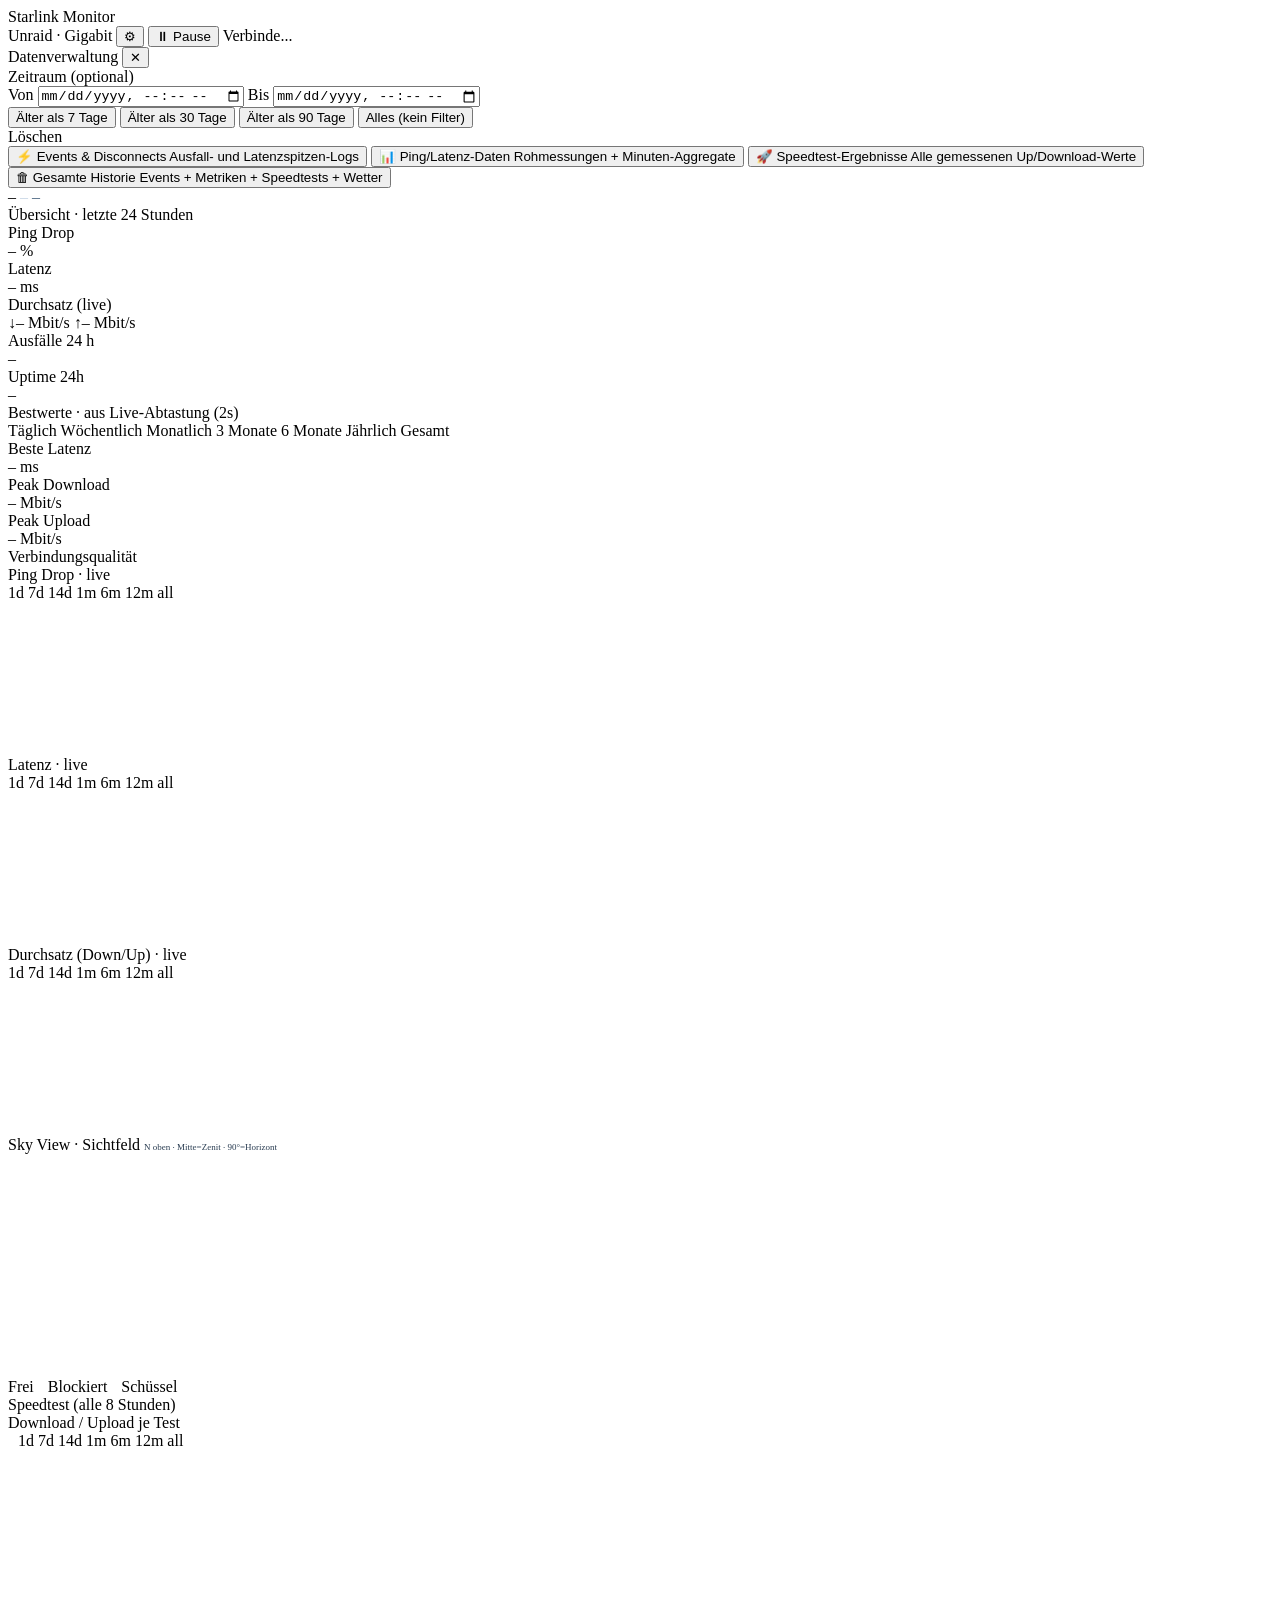
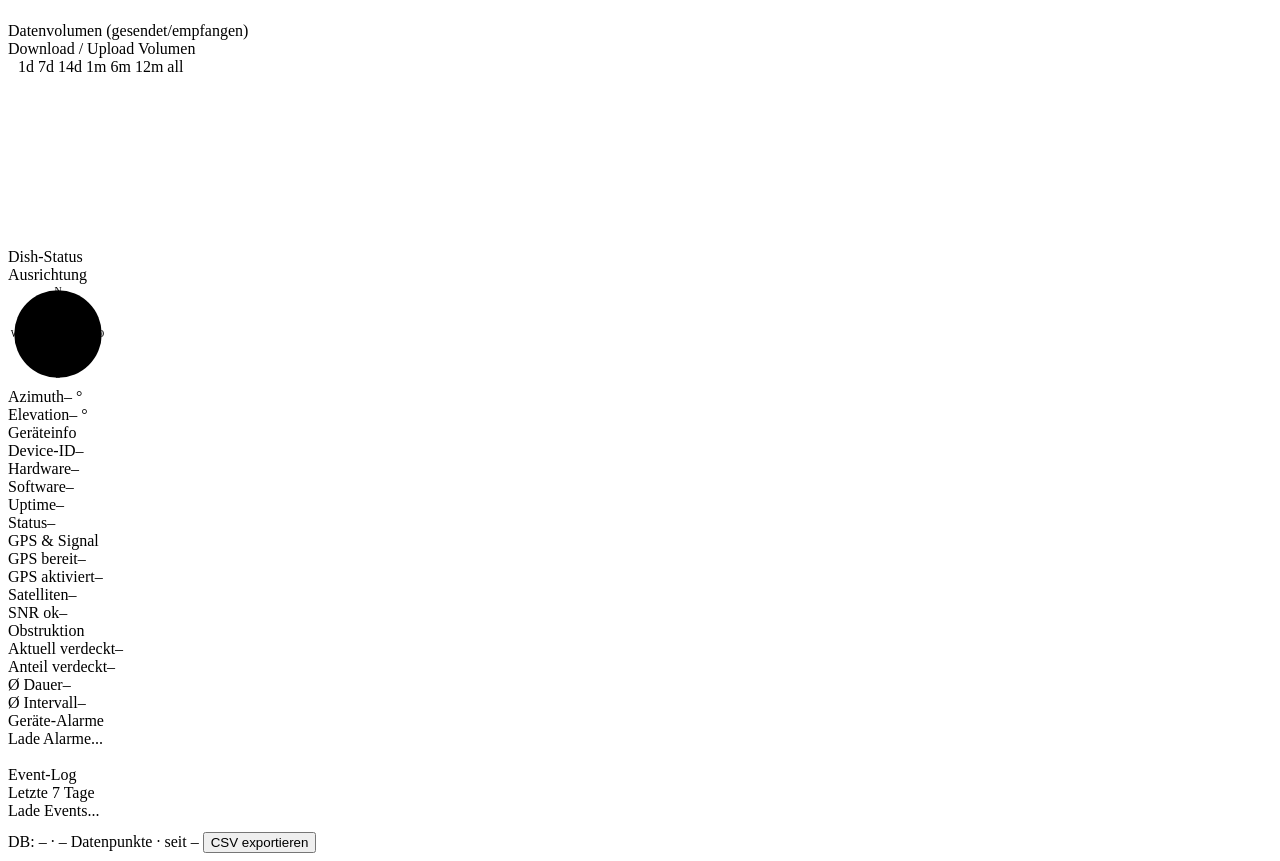
==== frontend/static/index.html @ c8841d35 "Feat: Establish stable v2 project structure for Starlink Monitor" ====
<!DOCTYPE html>
<html lang="de">
<head>
<meta charset="UTF-8">
<meta name="viewport" content="width=device-width, initial-scale=1.0">
<title>Starlink Monitor</title>
<link rel="stylesheet" href="/static/style.css">
<script src="/static/vendor/chart.umd.js"></script>
<script src="/static/vendor/chartjs-adapter-date-fns.bundle.min.js"></script>
</head>
<body>
<div class="db">

  <!-- ============ TOPBAR ============ -->
  <div class="topbar">
    <span class="logo">Starlink Monitor</span>
    <div class="topbar-right">
      <span class="topbar-meta" id="topbarMeta">Unraid · Gigabit</span>
      <button class="admin-btn" id="adminBtn" title="Datenverwaltung">⚙</button>
      <button class="live-btn live-active" id="liveModeBtn" title="Live-Modus an/aus">⏸ Pause</button>
      <span class="status-pill" id="connStatus"><span class="dot" id="connDot"></span><span id="connText">Verbinde...</span></span>
    </div>
  </div>

  <!-- ============ ADMIN MODAL ============ -->
  <div class="admin-overlay" id="adminOverlay">
    <div class="admin-modal">
      <div class="admin-header">
        <span class="admin-title">Datenverwaltung</span>
        <button class="admin-close" id="adminClose">✕</button>
      </div>

      <div class="admin-section">
        <div class="admin-section-label">Zeitraum (optional)</div>
        <div class="admin-row">
          <label>Von</label>
          <input type="datetime-local" id="adminFrom" class="admin-input">
          <label>Bis</label>
          <input type="datetime-local" id="adminTo" class="admin-input">
        </div>
        <div class="admin-presets">
          <button class="admin-preset" data-days="7">Älter als 7 Tage</button>
          <button class="admin-preset" data-days="30">Älter als 30 Tage</button>
          <button class="admin-preset" data-days="90">Älter als 90 Tage</button>
          <button class="admin-preset" data-days="0">Alles (kein Filter)</button>
        </div>
      </div>

      <div class="admin-section">
        <div class="admin-section-label">Löschen</div>
        <div class="admin-actions">
          <button class="admin-action-btn" data-target="events">
            <span class="admin-action-icon">⚡</span>
            <span>Events &amp; Disconnects</span>
            <span class="admin-action-desc">Ausfall- und Latenzspitzen-Logs</span>
          </button>
          <button class="admin-action-btn" data-target="metrics">
            <span class="admin-action-icon">📊</span>
            <span>Ping/Latenz-Daten</span>
            <span class="admin-action-desc">Rohmessungen + Minuten-Aggregate</span>
          </button>
          <button class="admin-action-btn" data-target="speedtests">
            <span class="admin-action-icon">🚀</span>
            <span>Speedtest-Ergebnisse</span>
            <span class="admin-action-desc">Alle gemessenen Up/Download-Werte</span>
          </button>
          <button class="admin-action-btn admin-action-btn--danger" data-target="all">
            <span class="admin-action-icon">🗑</span>
            <span>Gesamte Historie</span>
            <span class="admin-action-desc">Events + Metriken + Speedtests + Wetter</span>
          </button>
        </div>
      </div>

      <div class="admin-result" id="adminResult" style="display:none"></div>
    </div>
  </div>

  <!-- ============ WETTER-LEISTE ============ -->
  <div class="weather-bar" id="weatherBar">
    <span class="weather-city" id="weatherCity">–</span>
    <span style="color:#c8d6e5" id="weatherMain">–</span>
    <span style="color:#4a6580" id="weatherExtra">–</span>
    <span class="weather-warn" id="weatherWarn" style="display:none"></span>
  </div>

  <!-- ============ STAT-KACHELN ============ -->
  <div class="section-label">Übersicht · letzte 24 Stunden</div>
  <div class="stat-row">
    <div class="stat">
      <div class="stat-label">Ping Drop</div>
      <div class="stat-val ok" id="statDrop">– %</div>
    </div>
    <div class="stat">
      <div class="stat-label">Latenz</div>
      <div class="stat-val blue" id="statLatency">– ms</div>
    </div>
    <div class="stat stat--wide">
      <div class="stat-label">Durchsatz (live)</div>
      <div class="stat-val-dual">
        <span><span class="stat-val-sep">↓</span><span class="stat-val ok" id="statDownload">– Mbit/s</span></span>
        <span><span class="stat-val-sep">↑</span><span class="stat-val blue" id="statUpload">– Mbit/s</span></span>
      </div>
    </div>
    <div class="stat">
      <div class="stat-label">Ausfälle 24 h</div>
      <div class="stat-val ok" id="statDisconnects">–</div>
    </div>
    <div class="stat">
      <div class="stat-label">Uptime 24h</div>
      <div class="stat-val blue" id="statUptime">–</div>
    </div>
  </div>

  <!-- ============ PEAK-WERTE (aus 2s-Live-Abtastungen) ============ -->
  <div class="panel">
    <div class="panel-title">
      <span>Bestwerte · aus Live-Abtastung (2s)</span>
      <div class="range-btns" data-target="peak">
        <span class="rb active" data-range="1d">Täglich</span>
        <span class="rb" data-range="7d">Wöchentlich</span>
        <span class="rb" data-range="1m">Monatlich</span>
        <span class="rb" data-range="3m">3 Monate</span>
        <span class="rb" data-range="6m">6 Monate</span>
        <span class="rb" data-range="12m">Jährlich</span>
        <span class="rb" data-range="all">Gesamt</span>
      </div>
    </div>
    <div class="stat-row">
      <div class="stat">
        <div class="stat-label">Beste Latenz</div>
        <div class="stat-val blue" id="peakLatency">– ms</div>
      </div>
      <div class="stat">
        <div class="stat-label">Peak Download</div>
        <div class="stat-val ok" id="peakDownload">– Mbit/s</div>
      </div>
      <div class="stat">
        <div class="stat-label">Peak Upload</div>
        <div class="stat-val ok" id="peakUpload">– Mbit/s</div>
      </div>
    </div>
  </div>

  <!-- ============ HAUPT-GRAPHEN (Ping Drop + Latenz) ============ -->
  <div class="section-label">Verbindungsqualität</div>
  <div class="main-grid">
    <div class="panel">
      <div class="panel-title">
        <span>Ping Drop · live</span>
        <div class="range-btns" data-target="drop">
          <span class="rb active" data-range="1d">1d</span>
          <span class="rb" data-range="7d">7d</span>
          <span class="rb" data-range="14d">14d</span>
          <span class="rb" data-range="1m">1m</span>
          <span class="rb" data-range="6m">6m</span>
          <span class="rb" data-range="12m">12m</span>
          <span class="rb" data-range="all">all</span>
        </div>
      </div>
      <div class="chart-area chart-area-tall">
        <canvas id="dropChart"></canvas>
      </div>
    </div>

    <div class="panel">
      <div class="panel-title">
        <span>Latenz · live</span>
        <div class="range-btns" data-target="latency">
          <span class="rb active" data-range="1d">1d</span>
          <span class="rb" data-range="7d">7d</span>
          <span class="rb" data-range="14d">14d</span>
          <span class="rb" data-range="1m">1m</span>
          <span class="rb" data-range="6m">6m</span>
          <span class="rb" data-range="12m">12m</span>
          <span class="rb" data-range="all">all</span>
        </div>
      </div>
      <div class="chart-area chart-area-tall">
        <canvas id="latencyChart"></canvas>
      </div>
    </div>
  </div>

  <div class="main-grid">
    <div class="panel">
      <div class="panel-title">
        <span>Durchsatz (Down/Up) · live</span>
        <div class="range-btns" data-target="throughput">
          <span class="rb active" data-range="1d">1d</span>
          <span class="rb" data-range="7d">7d</span>
          <span class="rb" data-range="14d">14d</span>
          <span class="rb" data-range="1m">1m</span>
          <span class="rb" data-range="6m">6m</span>
          <span class="rb" data-range="12m">12m</span>
          <span class="rb" data-range="all">all</span>
        </div>
      </div>
      <div class="chart-area chart-area-tall">
        <canvas id="throughputChart"></canvas>
      </div>
    </div>

    <div class="panel">
      <div class="panel-title">
        <span>Sky View · Sichtfeld</span>
        <span style="color:#2a3d52;font-size:9px">N oben · Mitte=Zenit · 90°=Horizont</span>
      </div>
      <div class="dome-wrap">
        <canvas id="domCanvas" width="220" height="220"></canvas>
        <div class="dome-legend">
          <span class="dome-legend-dot" style="background:#56d88f"></span>Frei
          <span class="dome-legend-dot" style="background:#e0566e;margin-left:10px"></span>Blockiert
          <span class="dome-legend-dot dome-legend-dot--dish" style="margin-left:10px"></span>Schüssel
        </div>
      </div>
    </div>
  </div>

  <!-- ============ SPEEDTEST ============ -->
  <div class="section-label">Speedtest (alle 8 Stunden)</div>
  <div class="panel" style="margin-bottom:18px">
    <div class="panel-title">
      <span>Download / Upload je Test</span>
      <div style="display:flex;align-items:center;gap:10px">
        <span id="speedtestCount" style="font-size:9px;color:#3a5070"></span>
        <div class="range-btns" data-target="speedtest">
          <span class="rb" data-range="1d">1d</span>
          <span class="rb" data-range="7d">7d</span>
          <span class="rb" data-range="14d">14d</span>
          <span class="rb" data-range="1m">1m</span>
          <span class="rb" data-range="6m">6m</span>
          <span class="rb" data-range="12m">12m</span>
          <span class="rb active" data-range="all">all</span>
        </div>
      </div>
    </div>
    <div class="chart-area chart-area-tall">
      <canvas id="speedtestChart"></canvas>
    </div>
  </div>

  <!-- ============ TRAFFIC / DATENVOLUMEN ============ -->
  <div class="section-label">Datenvolumen (gesendet/empfangen)</div>
  <div class="panel" style="margin-bottom:18px">
    <div class="panel-title">
      <span>Download / Upload Volumen</span>
      <div style="display:flex;align-items:center;gap:10px">
        <span id="trafficTotal" style="font-size:9px;color:#3a5070"></span>
        <div class="range-btns" data-target="traffic">
          <span class="rb" data-range="1d">1d</span>
          <span class="rb active" data-range="7d">7d</span>
          <span class="rb" data-range="14d">14d</span>
          <span class="rb" data-range="1m">1m</span>
          <span class="rb" data-range="6m">6m</span>
          <span class="rb" data-range="12m">12m</span>
          <span class="rb" data-range="all">all</span>
        </div>
      </div>
    </div>
    <div class="chart-area chart-area-tall">
      <canvas id="trafficChart"></canvas>
    </div>
  </div>

  <!-- ============ DISH-STATUS ============ -->
  <div class="section-label">Dish-Status</div>
  <div class="dish-grid">
    <div class="panel dish-panel">
      <div class="panel-title"><span>Ausrichtung</span></div>
      <div class="compass-wrap">
        <svg id="compassSvg" viewBox="0 0 160 160" width="100" height="100" class="compass" preserveAspectRatio="xMidYMid meet">
          <circle cx="80" cy="80" r="70" class="compass-ring"></circle>
          <circle cx="80" cy="80" r="45" class="compass-ring-inner"></circle>
          <text x="80" y="16" class="compass-label" text-anchor="middle">N</text>
          <text x="148" y="84" class="compass-label" text-anchor="middle">O</text>
          <text x="80" y="150" class="compass-label" text-anchor="middle">S</text>
          <text x="12" y="84" class="compass-label" text-anchor="middle">W</text>
          <line id="compassNeedle" x1="80" y1="80" x2="80" y2="20" class="compass-needle"></line>
          <circle cx="80" cy="80" r="4" class="compass-hub"></circle>
        </svg>
        <div class="compass-readout">
          <div><span class="compass-readout-label">Azimuth</span><span id="dishAzimuth">– °</span></div>
          <div><span class="compass-readout-label">Elevation</span><span id="dishElevation">– °</span></div>
        </div>
      </div>
    </div>

    <div class="panel dish-panel">
      <div class="panel-title"><span>Geräteinfo</span></div>
      <div class="info-rows">
        <div class="info-row"><span>Device-ID</span><span id="dishDeviceId">–</span></div>
        <div class="info-row"><span>Hardware</span><span id="dishHardware">–</span></div>
        <div class="info-row"><span>Software</span><span id="dishSoftware">–</span></div>
        <div class="info-row"><span>Uptime</span><span id="dishUptime">–</span></div>
        <div class="info-row"><span>Status</span><span id="dishState">–</span></div>
      </div>
    </div>

    <div class="panel dish-panel">
      <div class="panel-title"><span>GPS &amp; Signal</span></div>
      <div class="info-rows">
        <div class="info-row"><span>GPS bereit</span><span id="gpsReady">–</span></div>
        <div class="info-row"><span>GPS aktiviert</span><span id="gpsEnabled">–</span></div>
        <div class="info-row"><span>Satelliten</span><span id="gpsSats">–</span></div>
        <div class="info-row"><span>SNR ok</span><span id="snrOk">–</span></div>
      </div>
    </div>

    <div class="panel dish-panel">
      <div class="panel-title"><span>Obstruktion</span></div>
      <div class="info-rows">
        <div class="info-row"><span>Aktuell verdeckt</span><span id="obstrCurrent">–</span></div>
        <div class="info-row"><span>Anteil verdeckt</span><span id="obstrFraction">–</span></div>
        <div class="info-row"><span>Ø Dauer</span><span id="obstrDuration">–</span></div>
        <div class="info-row"><span>Ø Intervall</span><span id="obstrInterval">–</span></div>
      </div>
    </div>
  </div>

  <div class="panel" style="margin-bottom:18px">
    <div class="panel-title">
      <span>Geräte-Alarme</span>
      <span id="alertSummary" style="color:#2a3d52;font-size:9px"></span>
    </div>
    <div class="alert-grid" id="alertGrid">
      <div class="event-empty">Lade Alarme...</div>
    </div>
  </div>

  <!-- ============ EVENT LOG ============ -->
  <div class="section-label">Event-Log</div>
  <div class="panel" style="margin-bottom:12px">
    <div class="panel-title"><span>Letzte 7 Tage</span></div>
    <div class="event-list" id="eventList">
      <div class="event-empty">Lade Events...</div>
    </div>
  </div>

  <!-- ============ FOOTER ============ -->
  <div class="bottom-bar">
    <span id="footerStats">DB: – · – Datenpunkte · seit –</span>
    <button class="export-btn" id="exportBtn">CSV exportieren</button>
  </div>

</div>

<script src="/static/api-client.js"></script>
<script src="/static/dashboard.js"></script>
</body>
</html>
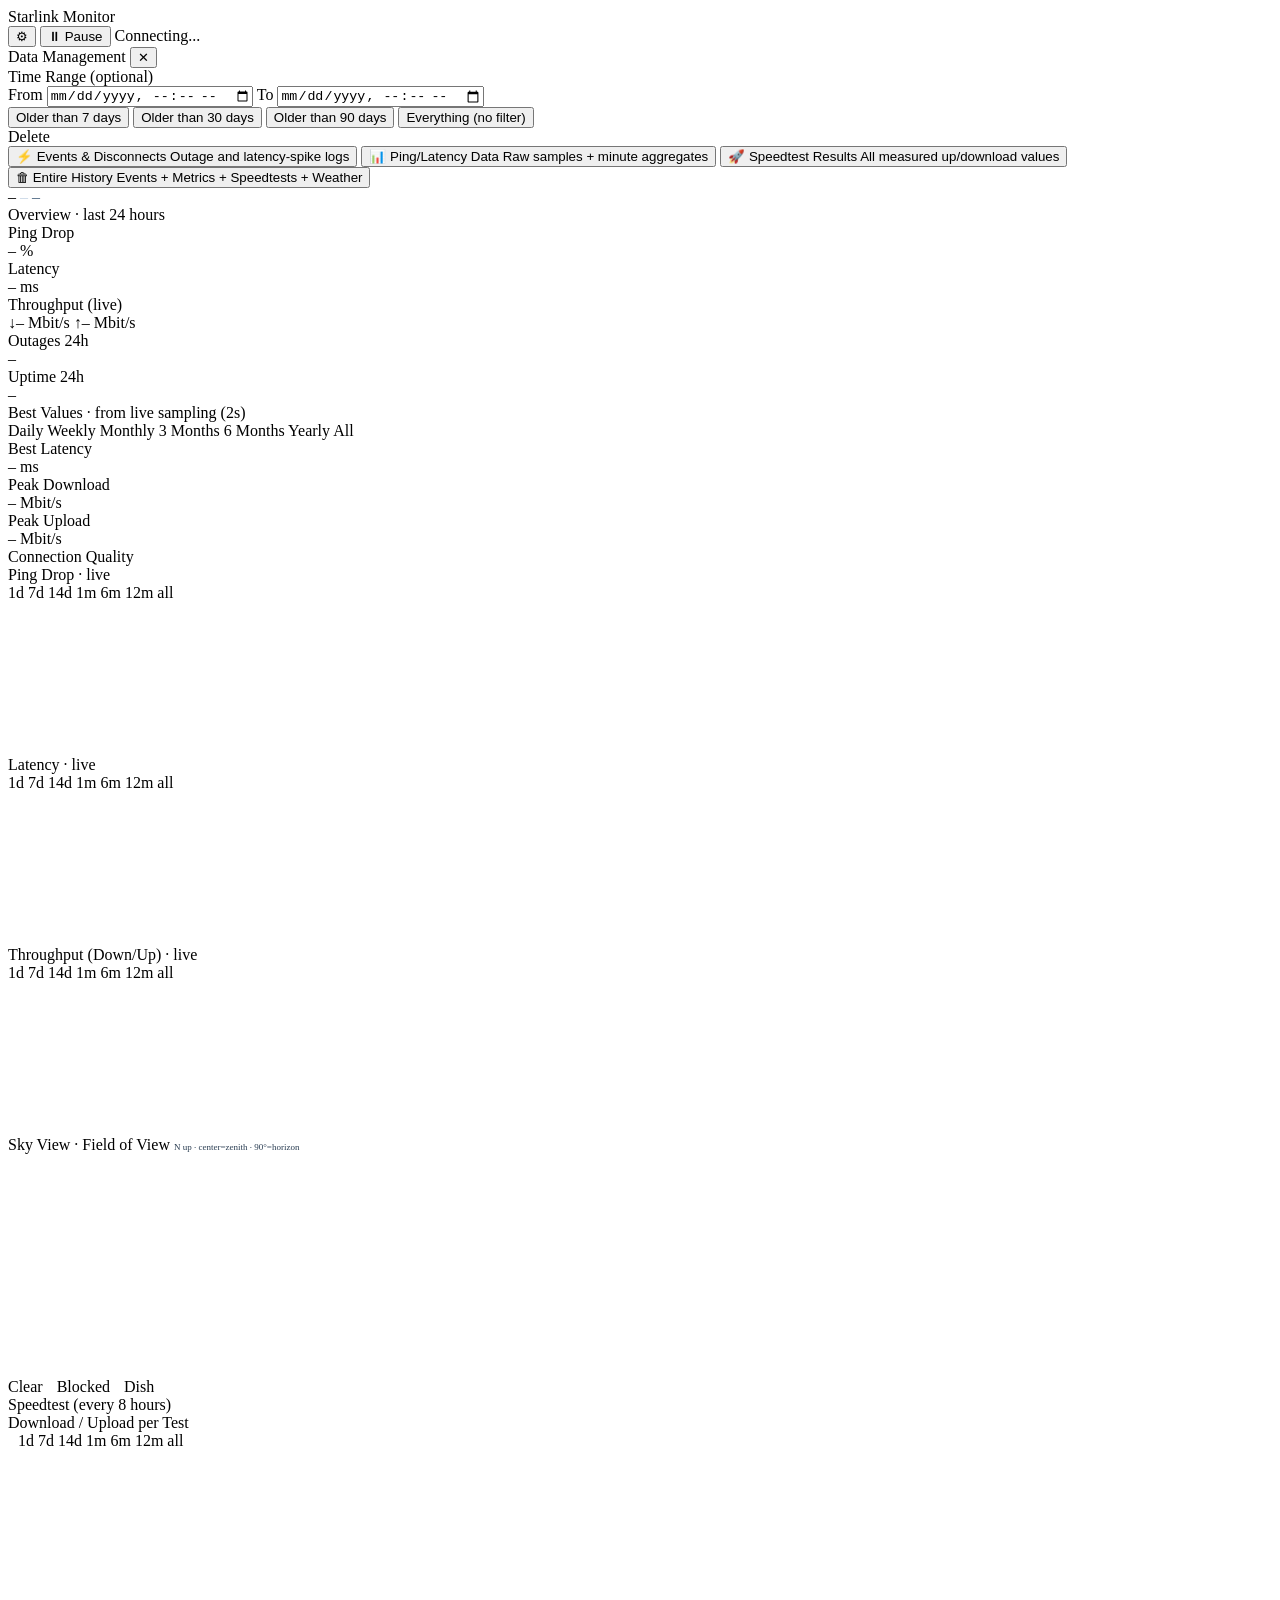
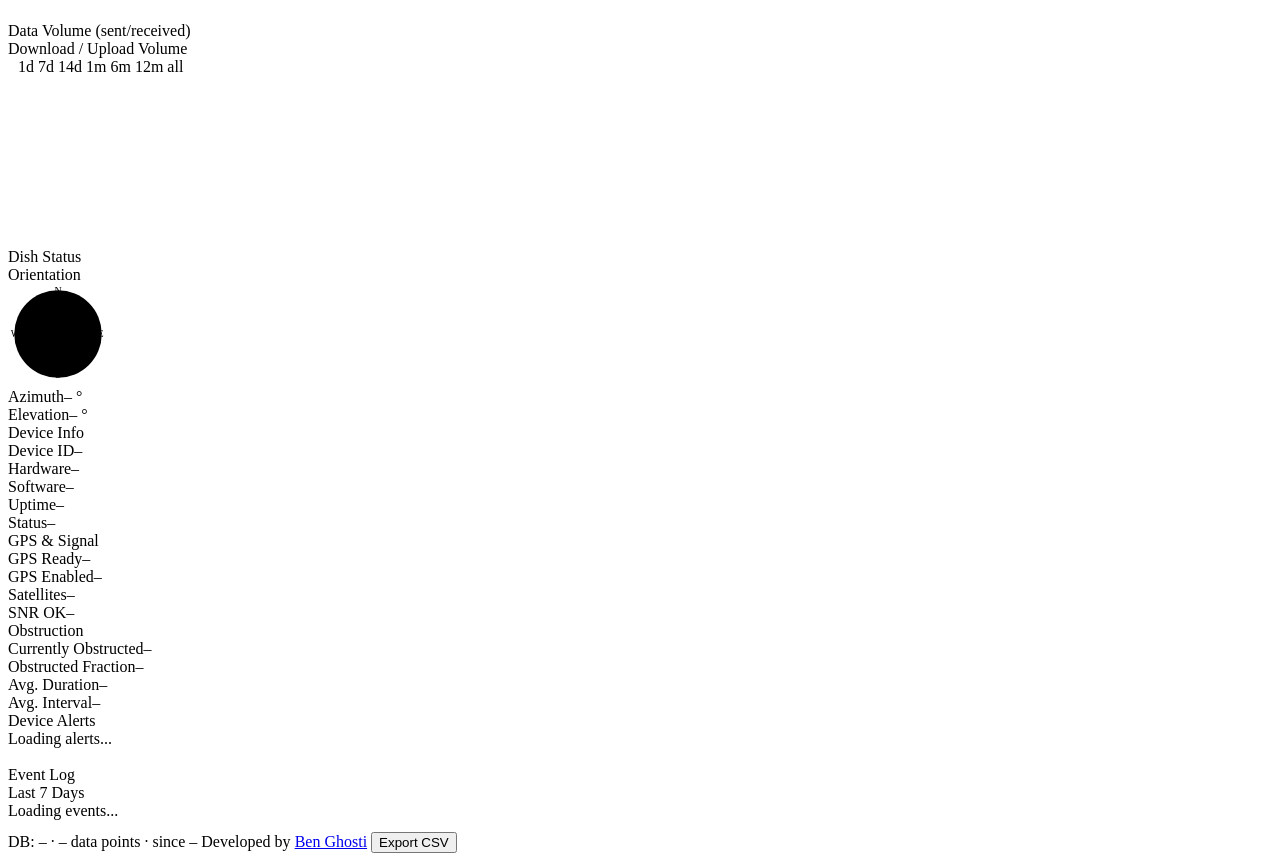
==== commit 1ec8be93: "Refactor: Localize codebase to English and add comprehensive comments to environmental variable temp" ====
--- a/frontend/static/index.html
+++ b/frontend/static/index.html
@@ -1,5 +1,5 @@
 <!DOCTYPE html>
-<html lang="de">
+<html lang="en">
 <head>
 <meta charset="UTF-8">
 <meta name="viewport" content="width=device-width, initial-scale=1.0">
@@ -15,10 +15,9 @@
   <div class="topbar">
     <span class="logo">Starlink Monitor</span>
     <div class="topbar-right">
-      <span class="topbar-meta" id="topbarMeta">Unraid · Gigabit</span>
-      <button class="admin-btn" id="adminBtn" title="Datenverwaltung">⚙</button>
-      <button class="live-btn live-active" id="liveModeBtn" title="Live-Modus an/aus">⏸ Pause</button>
-      <span class="status-pill" id="connStatus"><span class="dot" id="connDot"></span><span id="connText">Verbinde...</span></span>
+      <button class="admin-btn" id="adminBtn" title="Data Management">⚙</button>
+      <button class="live-btn live-active" id="liveModeBtn" title="Toggle live mode">⏸ Pause</button>
+      <span class="status-pill" id="connStatus"><span class="dot" id="connDot"></span><span id="connText">Connecting...</span></span>
     </div>
   </div>
 
@@ -26,48 +25,48 @@
   <div class="admin-overlay" id="adminOverlay">
     <div class="admin-modal">
       <div class="admin-header">
-        <span class="admin-title">Datenverwaltung</span>
+        <span class="admin-title">Data Management</span>
         <button class="admin-close" id="adminClose">✕</button>
       </div>
 
       <div class="admin-section">
-        <div class="admin-section-label">Zeitraum (optional)</div>
+        <div class="admin-section-label">Time Range (optional)</div>
         <div class="admin-row">
-          <label>Von</label>
+          <label>From</label>
           <input type="datetime-local" id="adminFrom" class="admin-input">
-          <label>Bis</label>
+          <label>To</label>
           <input type="datetime-local" id="adminTo" class="admin-input">
         </div>
         <div class="admin-presets">
-          <button class="admin-preset" data-days="7">Älter als 7 Tage</button>
-          <button class="admin-preset" data-days="30">Älter als 30 Tage</button>
-          <button class="admin-preset" data-days="90">Älter als 90 Tage</button>
-          <button class="admin-preset" data-days="0">Alles (kein Filter)</button>
+          <button class="admin-preset" data-days="7">Older than 7 days</button>
+          <button class="admin-preset" data-days="30">Older than 30 days</button>
+          <button class="admin-preset" data-days="90">Older than 90 days</button>
+          <button class="admin-preset" data-days="0">Everything (no filter)</button>
         </div>
       </div>
 
       <div class="admin-section">
-        <div class="admin-section-label">Löschen</div>
+        <div class="admin-section-label">Delete</div>
         <div class="admin-actions">
           <button class="admin-action-btn" data-target="events">
             <span class="admin-action-icon">⚡</span>
             <span>Events &amp; Disconnects</span>
-            <span class="admin-action-desc">Ausfall- und Latenzspitzen-Logs</span>
+            <span class="admin-action-desc">Outage and latency-spike logs</span>
           </button>
           <button class="admin-action-btn" data-target="metrics">
             <span class="admin-action-icon">📊</span>
-            <span>Ping/Latenz-Daten</span>
-            <span class="admin-action-desc">Rohmessungen + Minuten-Aggregate</span>
+            <span>Ping/Latency Data</span>
+            <span class="admin-action-desc">Raw samples + minute aggregates</span>
           </button>
           <button class="admin-action-btn" data-target="speedtests">
             <span class="admin-action-icon">🚀</span>
-            <span>Speedtest-Ergebnisse</span>
-            <span class="admin-action-desc">Alle gemessenen Up/Download-Werte</span>
+            <span>Speedtest Results</span>
+            <span class="admin-action-desc">All measured up/download values</span>
           </button>
           <button class="admin-action-btn admin-action-btn--danger" data-target="all">
             <span class="admin-action-icon">🗑</span>
-            <span>Gesamte Historie</span>
-            <span class="admin-action-desc">Events + Metriken + Speedtests + Wetter</span>
+            <span>Entire History</span>
+            <span class="admin-action-desc">Events + Metrics + Speedtests + Weather</span>
           </button>
         </div>
       </div>
@@ -76,7 +75,7 @@
     </div>
   </div>
 
-  <!-- ============ WETTER-LEISTE ============ -->
+  <!-- ============ WEATHER BAR ============ -->
   <div class="weather-bar" id="weatherBar">
     <span class="weather-city" id="weatherCity">–</span>
     <span style="color:#c8d6e5" id="weatherMain">–</span>
@@ -84,26 +83,26 @@
     <span class="weather-warn" id="weatherWarn" style="display:none"></span>
   </div>
 
-  <!-- ============ STAT-KACHELN ============ -->
-  <div class="section-label">Übersicht · letzte 24 Stunden</div>
+  <!-- ============ STAT TILES ============ -->
+  <div class="section-label">Overview · last 24 hours</div>
   <div class="stat-row">
     <div class="stat">
       <div class="stat-label">Ping Drop</div>
       <div class="stat-val ok" id="statDrop">– %</div>
     </div>
     <div class="stat">
-      <div class="stat-label">Latenz</div>
+      <div class="stat-label">Latency</div>
       <div class="stat-val blue" id="statLatency">– ms</div>
     </div>
     <div class="stat stat--wide">
-      <div class="stat-label">Durchsatz (live)</div>
+      <div class="stat-label">Throughput (live)</div>
       <div class="stat-val-dual">
         <span><span class="stat-val-sep">↓</span><span class="stat-val ok" id="statDownload">– Mbit/s</span></span>
         <span><span class="stat-val-sep">↑</span><span class="stat-val blue" id="statUpload">– Mbit/s</span></span>
       </div>
     </div>
     <div class="stat">
-      <div class="stat-label">Ausfälle 24 h</div>
+      <div class="stat-label">Outages 24h</div>
       <div class="stat-val ok" id="statDisconnects">–</div>
     </div>
     <div class="stat">
@@ -112,23 +111,23 @@
     </div>
   </div>
 
-  <!-- ============ PEAK-WERTE (aus 2s-Live-Abtastungen) ============ -->
+  <!-- ============ PEAK VALUES (from 2s live samples) ============ -->
   <div class="panel">
     <div class="panel-title">
-      <span>Bestwerte · aus Live-Abtastung (2s)</span>
+      <span>Best Values · from live sampling (2s)</span>
       <div class="range-btns" data-target="peak">
-        <span class="rb active" data-range="1d">Täglich</span>
-        <span class="rb" data-range="7d">Wöchentlich</span>
-        <span class="rb" data-range="1m">Monatlich</span>
-        <span class="rb" data-range="3m">3 Monate</span>
-        <span class="rb" data-range="6m">6 Monate</span>
-        <span class="rb" data-range="12m">Jährlich</span>
-        <span class="rb" data-range="all">Gesamt</span>
+        <span class="rb active" data-range="1d">Daily</span>
+        <span class="rb" data-range="7d">Weekly</span>
+        <span class="rb" data-range="1m">Monthly</span>
+        <span class="rb" data-range="3m">3 Months</span>
+        <span class="rb" data-range="6m">6 Months</span>
+        <span class="rb" data-range="12m">Yearly</span>
+        <span class="rb" data-range="all">All</span>
       </div>
     </div>
     <div class="stat-row">
       <div class="stat">
-        <div class="stat-label">Beste Latenz</div>
+        <div class="stat-label">Best Latency</div>
         <div class="stat-val blue" id="peakLatency">– ms</div>
       </div>
       <div class="stat">
@@ -142,8 +141,8 @@
     </div>
   </div>
 
-  <!-- ============ HAUPT-GRAPHEN (Ping Drop + Latenz) ============ -->
-  <div class="section-label">Verbindungsqualität</div>
+  <!-- ============ MAIN CHARTS (Ping Drop + Latency) ============ -->
+  <div class="section-label">Connection Quality</div>
   <div class="main-grid">
     <div class="panel">
       <div class="panel-title">
@@ -165,7 +164,7 @@
 
     <div class="panel">
       <div class="panel-title">
-        <span>Latenz · live</span>
+        <span>Latency · live</span>
         <div class="range-btns" data-target="latency">
           <span class="rb active" data-range="1d">1d</span>
           <span class="rb" data-range="7d">7d</span>
@@ -185,7 +184,7 @@
   <div class="main-grid">
     <div class="panel">
       <div class="panel-title">
-        <span>Durchsatz (Down/Up) · live</span>
+        <span>Throughput (Down/Up) · live</span>
         <div class="range-btns" data-target="throughput">
           <span class="rb active" data-range="1d">1d</span>
           <span class="rb" data-range="7d">7d</span>
@@ -203,25 +202,25 @@
 
     <div class="panel">
       <div class="panel-title">
-        <span>Sky View · Sichtfeld</span>
-        <span style="color:#2a3d52;font-size:9px">N oben · Mitte=Zenit · 90°=Horizont</span>
+        <span>Sky View · Field of View</span>
+        <span style="color:#2a3d52;font-size:9px">N up · center=zenith · 90°=horizon</span>
       </div>
       <div class="dome-wrap">
         <canvas id="domCanvas" width="220" height="220"></canvas>
         <div class="dome-legend">
-          <span class="dome-legend-dot" style="background:#56d88f"></span>Frei
-          <span class="dome-legend-dot" style="background:#e0566e;margin-left:10px"></span>Blockiert
-          <span class="dome-legend-dot dome-legend-dot--dish" style="margin-left:10px"></span>Schüssel
+          <span class="dome-legend-dot" style="background:#56d88f"></span>Clear
+          <span class="dome-legend-dot" style="background:#e0566e;margin-left:10px"></span>Blocked
+          <span class="dome-legend-dot dome-legend-dot--dish" style="margin-left:10px"></span>Dish
         </div>
       </div>
     </div>
   </div>
 
   <!-- ============ SPEEDTEST ============ -->
-  <div class="section-label">Speedtest (alle 8 Stunden)</div>
+  <div class="section-label">Speedtest (every 8 hours)</div>
   <div class="panel" style="margin-bottom:18px">
     <div class="panel-title">
-      <span>Download / Upload je Test</span>
+      <span>Download / Upload per Test</span>
       <div style="display:flex;align-items:center;gap:10px">
         <span id="speedtestCount" style="font-size:9px;color:#3a5070"></span>
         <div class="range-btns" data-target="speedtest">
@@ -240,11 +239,11 @@
     </div>
   </div>
 
-  <!-- ============ TRAFFIC / DATENVOLUMEN ============ -->
-  <div class="section-label">Datenvolumen (gesendet/empfangen)</div>
+  <!-- ============ TRAFFIC / DATA VOLUME ============ -->
+  <div class="section-label">Data Volume (sent/received)</div>
   <div class="panel" style="margin-bottom:18px">
     <div class="panel-title">
-      <span>Download / Upload Volumen</span>
+      <span>Download / Upload Volume</span>
       <div style="display:flex;align-items:center;gap:10px">
         <span id="trafficTotal" style="font-size:9px;color:#3a5070"></span>
         <div class="range-btns" data-target="traffic">
@@ -263,17 +262,17 @@
     </div>
   </div>
 
-  <!-- ============ DISH-STATUS ============ -->
-  <div class="section-label">Dish-Status</div>
+  <!-- ============ DISH STATUS ============ -->
+  <div class="section-label">Dish Status</div>
   <div class="dish-grid">
     <div class="panel dish-panel">
-      <div class="panel-title"><span>Ausrichtung</span></div>
+      <div class="panel-title"><span>Orientation</span></div>
       <div class="compass-wrap">
         <svg id="compassSvg" viewBox="0 0 160 160" width="100" height="100" class="compass" preserveAspectRatio="xMidYMid meet">
           <circle cx="80" cy="80" r="70" class="compass-ring"></circle>
           <circle cx="80" cy="80" r="45" class="compass-ring-inner"></circle>
           <text x="80" y="16" class="compass-label" text-anchor="middle">N</text>
-          <text x="148" y="84" class="compass-label" text-anchor="middle">O</text>
+          <text x="148" y="84" class="compass-label" text-anchor="middle">E</text>
           <text x="80" y="150" class="compass-label" text-anchor="middle">S</text>
           <text x="12" y="84" class="compass-label" text-anchor="middle">W</text>
           <line id="compassNeedle" x1="80" y1="80" x2="80" y2="20" class="compass-needle"></line>
@@ -287,9 +286,9 @@
     </div>
 
     <div class="panel dish-panel">
-      <div class="panel-title"><span>Geräteinfo</span></div>
+      <div class="panel-title"><span>Device Info</span></div>
       <div class="info-rows">
-        <div class="info-row"><span>Device-ID</span><span id="dishDeviceId">–</span></div>
+        <div class="info-row"><span>Device ID</span><span id="dishDeviceId">–</span></div>
         <div class="info-row"><span>Hardware</span><span id="dishHardware">–</span></div>
         <div class="info-row"><span>Software</span><span id="dishSoftware">–</span></div>
         <div class="info-row"><span>Uptime</span><span id="dishUptime">–</span></div>
@@ -300,47 +299,48 @@
     <div class="panel dish-panel">
       <div class="panel-title"><span>GPS &amp; Signal</span></div>
       <div class="info-rows">
-        <div class="info-row"><span>GPS bereit</span><span id="gpsReady">–</span></div>
-        <div class="info-row"><span>GPS aktiviert</span><span id="gpsEnabled">–</span></div>
-        <div class="info-row"><span>Satelliten</span><span id="gpsSats">–</span></div>
-        <div class="info-row"><span>SNR ok</span><span id="snrOk">–</span></div>
+        <div class="info-row"><span>GPS Ready</span><span id="gpsReady">–</span></div>
+        <div class="info-row"><span>GPS Enabled</span><span id="gpsEnabled">–</span></div>
+        <div class="info-row"><span>Satellites</span><span id="gpsSats">–</span></div>
+        <div class="info-row"><span>SNR OK</span><span id="snrOk">–</span></div>
       </div>
     </div>
 
     <div class="panel dish-panel">
-      <div class="panel-title"><span>Obstruktion</span></div>
+      <div class="panel-title"><span>Obstruction</span></div>
       <div class="info-rows">
-        <div class="info-row"><span>Aktuell verdeckt</span><span id="obstrCurrent">–</span></div>
-        <div class="info-row"><span>Anteil verdeckt</span><span id="obstrFraction">–</span></div>
-        <div class="info-row"><span>Ø Dauer</span><span id="obstrDuration">–</span></div>
-        <div class="info-row"><span>Ø Intervall</span><span id="obstrInterval">–</span></div>
+        <div class="info-row"><span>Currently Obstructed</span><span id="obstrCurrent">–</span></div>
+        <div class="info-row"><span>Obstructed Fraction</span><span id="obstrFraction">–</span></div>
+        <div class="info-row"><span>Avg. Duration</span><span id="obstrDuration">–</span></div>
+        <div class="info-row"><span>Avg. Interval</span><span id="obstrInterval">–</span></div>
       </div>
     </div>
   </div>
 
   <div class="panel" style="margin-bottom:18px">
     <div class="panel-title">
-      <span>Geräte-Alarme</span>
+      <span>Device Alerts</span>
       <span id="alertSummary" style="color:#2a3d52;font-size:9px"></span>
     </div>
     <div class="alert-grid" id="alertGrid">
-      <div class="event-empty">Lade Alarme...</div>
+      <div class="event-empty">Loading alerts...</div>
     </div>
   </div>
 
   <!-- ============ EVENT LOG ============ -->
-  <div class="section-label">Event-Log</div>
+  <div class="section-label">Event Log</div>
   <div class="panel" style="margin-bottom:12px">
-    <div class="panel-title"><span>Letzte 7 Tage</span></div>
+    <div class="panel-title"><span>Last 7 Days</span></div>
     <div class="event-list" id="eventList">
-      <div class="event-empty">Lade Events...</div>
+      <div class="event-empty">Loading events...</div>
     </div>
   </div>
 
   <!-- ============ FOOTER ============ -->
   <div class="bottom-bar">
-    <span id="footerStats">DB: – · – Datenpunkte · seit –</span>
-    <button class="export-btn" id="exportBtn">CSV exportieren</button>
+    <span id="footerStats">DB: – · – data points · since –</span>
+    <span class="brand-credit">Developed by <a href="https://ben-ghosti.de" target="_blank" rel="noopener">Ben Ghosti</a></span>
+    <button class="export-btn" id="exportBtn">Export CSV</button>
   </div>
 
 </div>
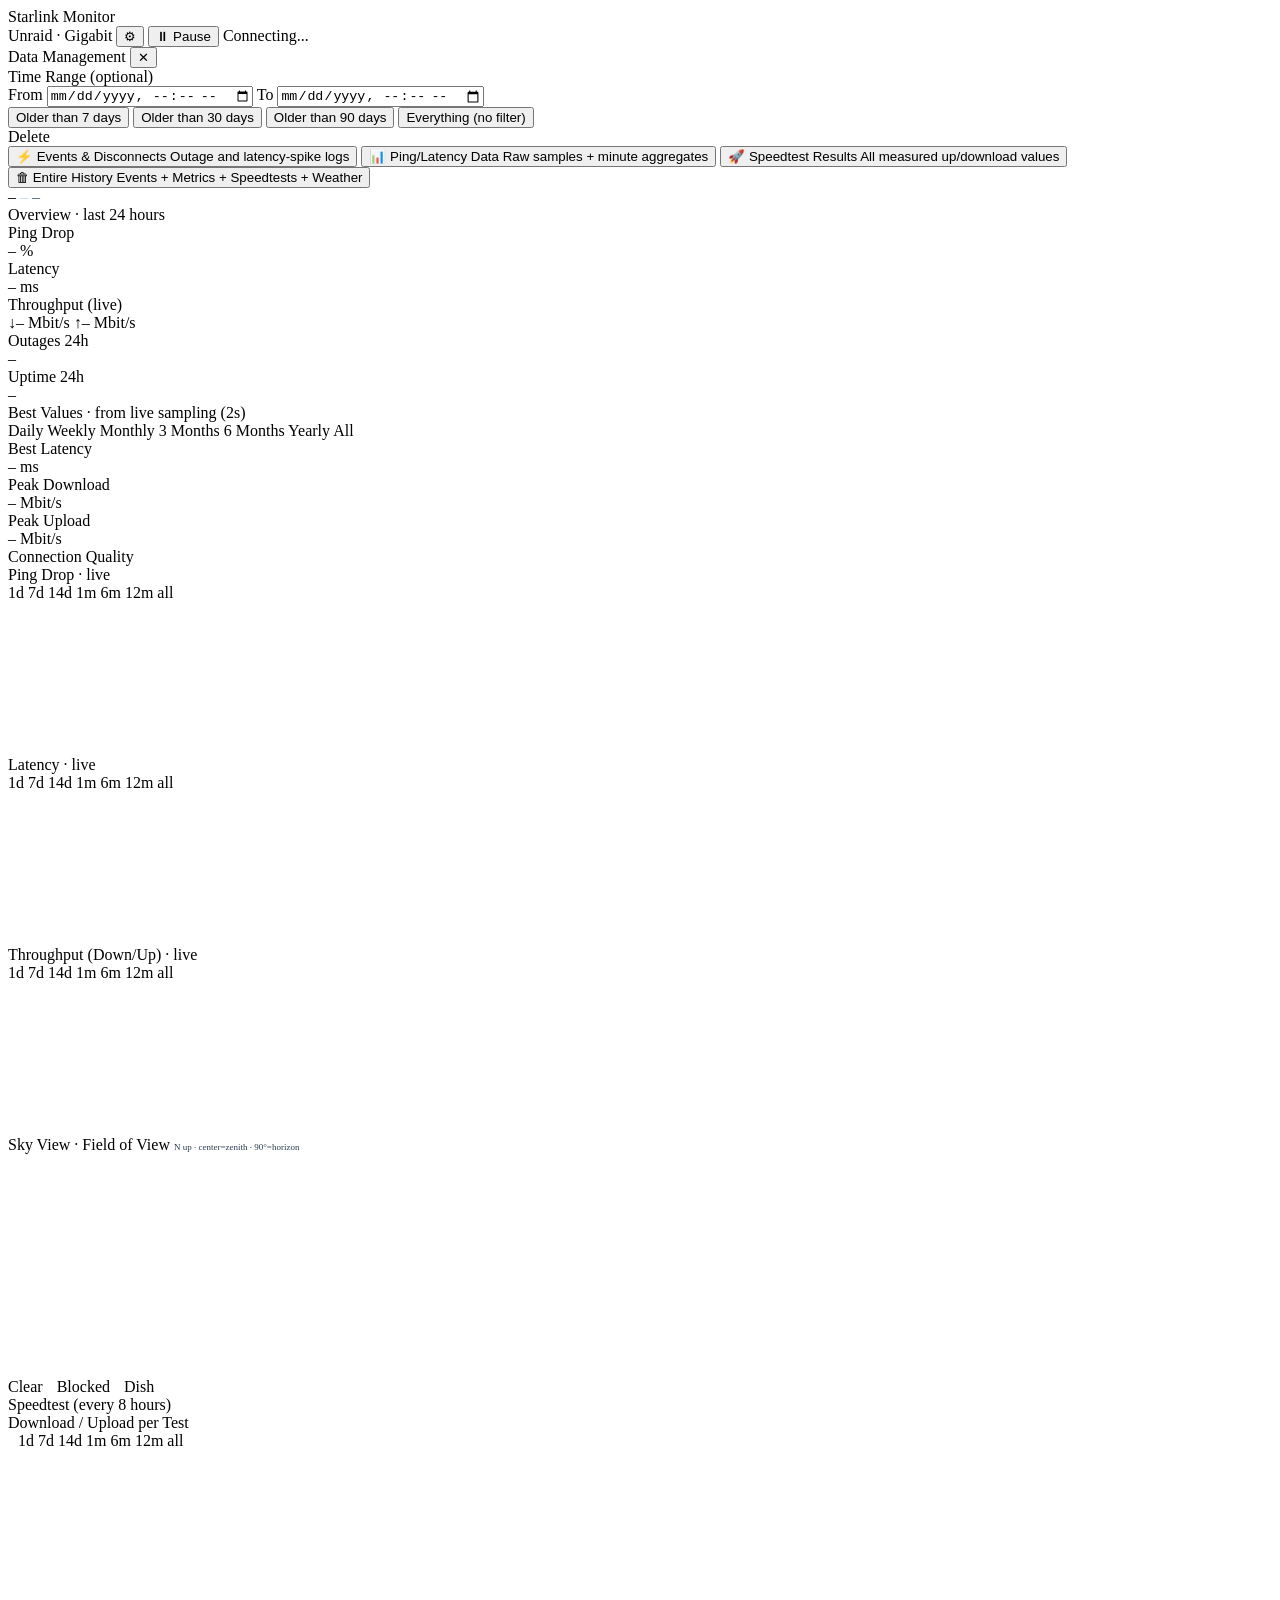
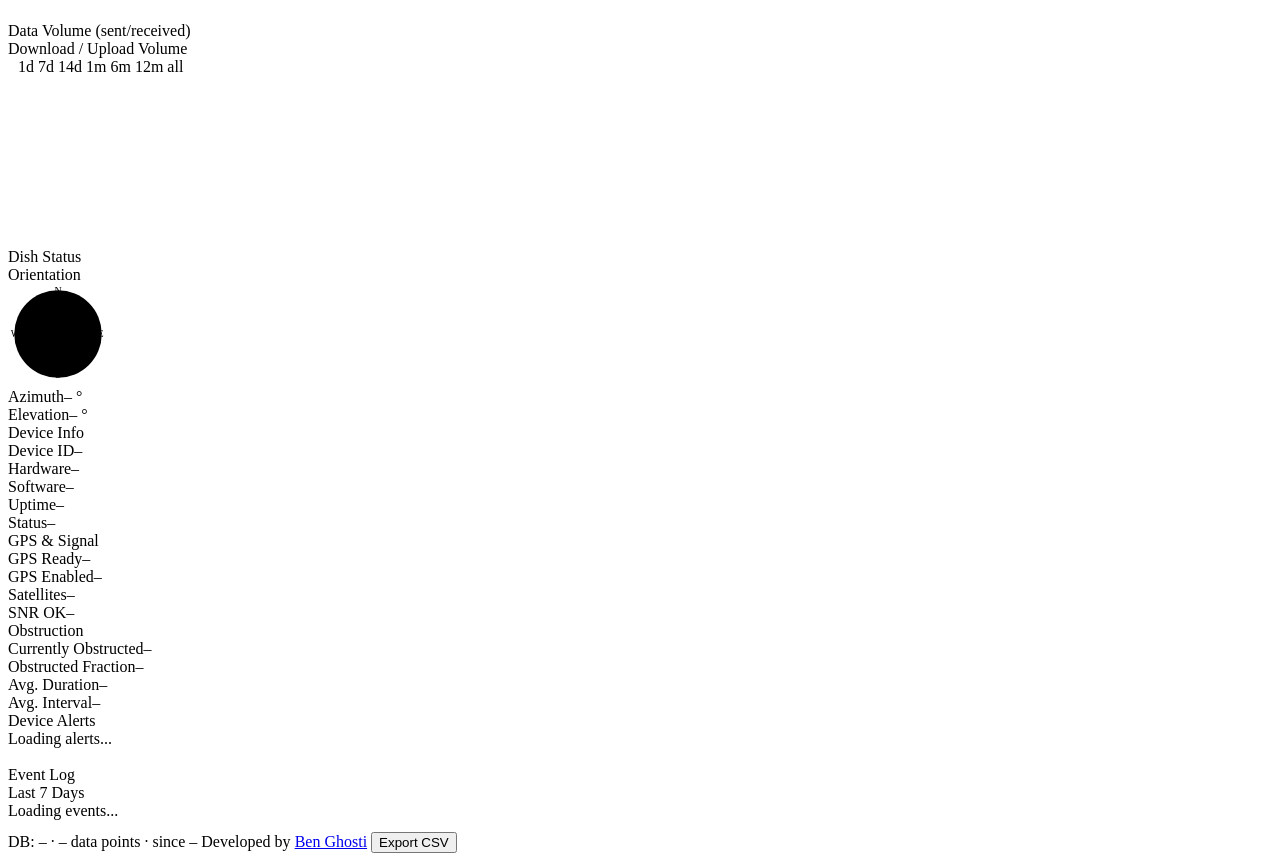
==== commit 2903911c: "Fix: Eliminate duplicate DB requests in API client and remove obsolete env template" ====
--- a/frontend/static/index.html
+++ b/frontend/static/index.html
@@ -4,9 +4,9 @@
 <meta charset="UTF-8">
 <meta name="viewport" content="width=device-width, initial-scale=1.0">
 <title>Starlink Monitor</title>
-<link rel="stylesheet" href="/static/style.css">
-<script src="/static/vendor/chart.umd.js"></script>
-<script src="/static/vendor/chartjs-adapter-date-fns.bundle.min.js"></script>
+<link rel="stylesheet" href="/static/style.css?v=3">
+<script defer src="/static/vendor/chart.umd.js"></script>
+<script defer src="/static/vendor/chartjs-adapter-date-fns.bundle.min.js"></script>
 </head>
 <body>
 <div class="db">
@@ -15,6 +15,7 @@
   <div class="topbar">
     <span class="logo">Starlink Monitor</span>
     <div class="topbar-right">
+      <span class="topbar-meta" id="topbarMeta">Unraid · Gigabit</span>
       <button class="admin-btn" id="adminBtn" title="Data Management">⚙</button>
       <button class="live-btn live-active" id="liveModeBtn" title="Toggle live mode">⏸ Pause</button>
       <span class="status-pill" id="connStatus"><span class="dot" id="connDot"></span><span id="connText">Connecting...</span></span>
@@ -345,7 +346,7 @@
 
 </div>
 
-<script src="/static/api-client.js"></script>
-<script src="/static/dashboard.js"></script>
+<script defer src="/static/api-client.js?v=3"></script>
+<script defer src="/static/dashboard.js?v=3"></script>
 </body>
 </html>
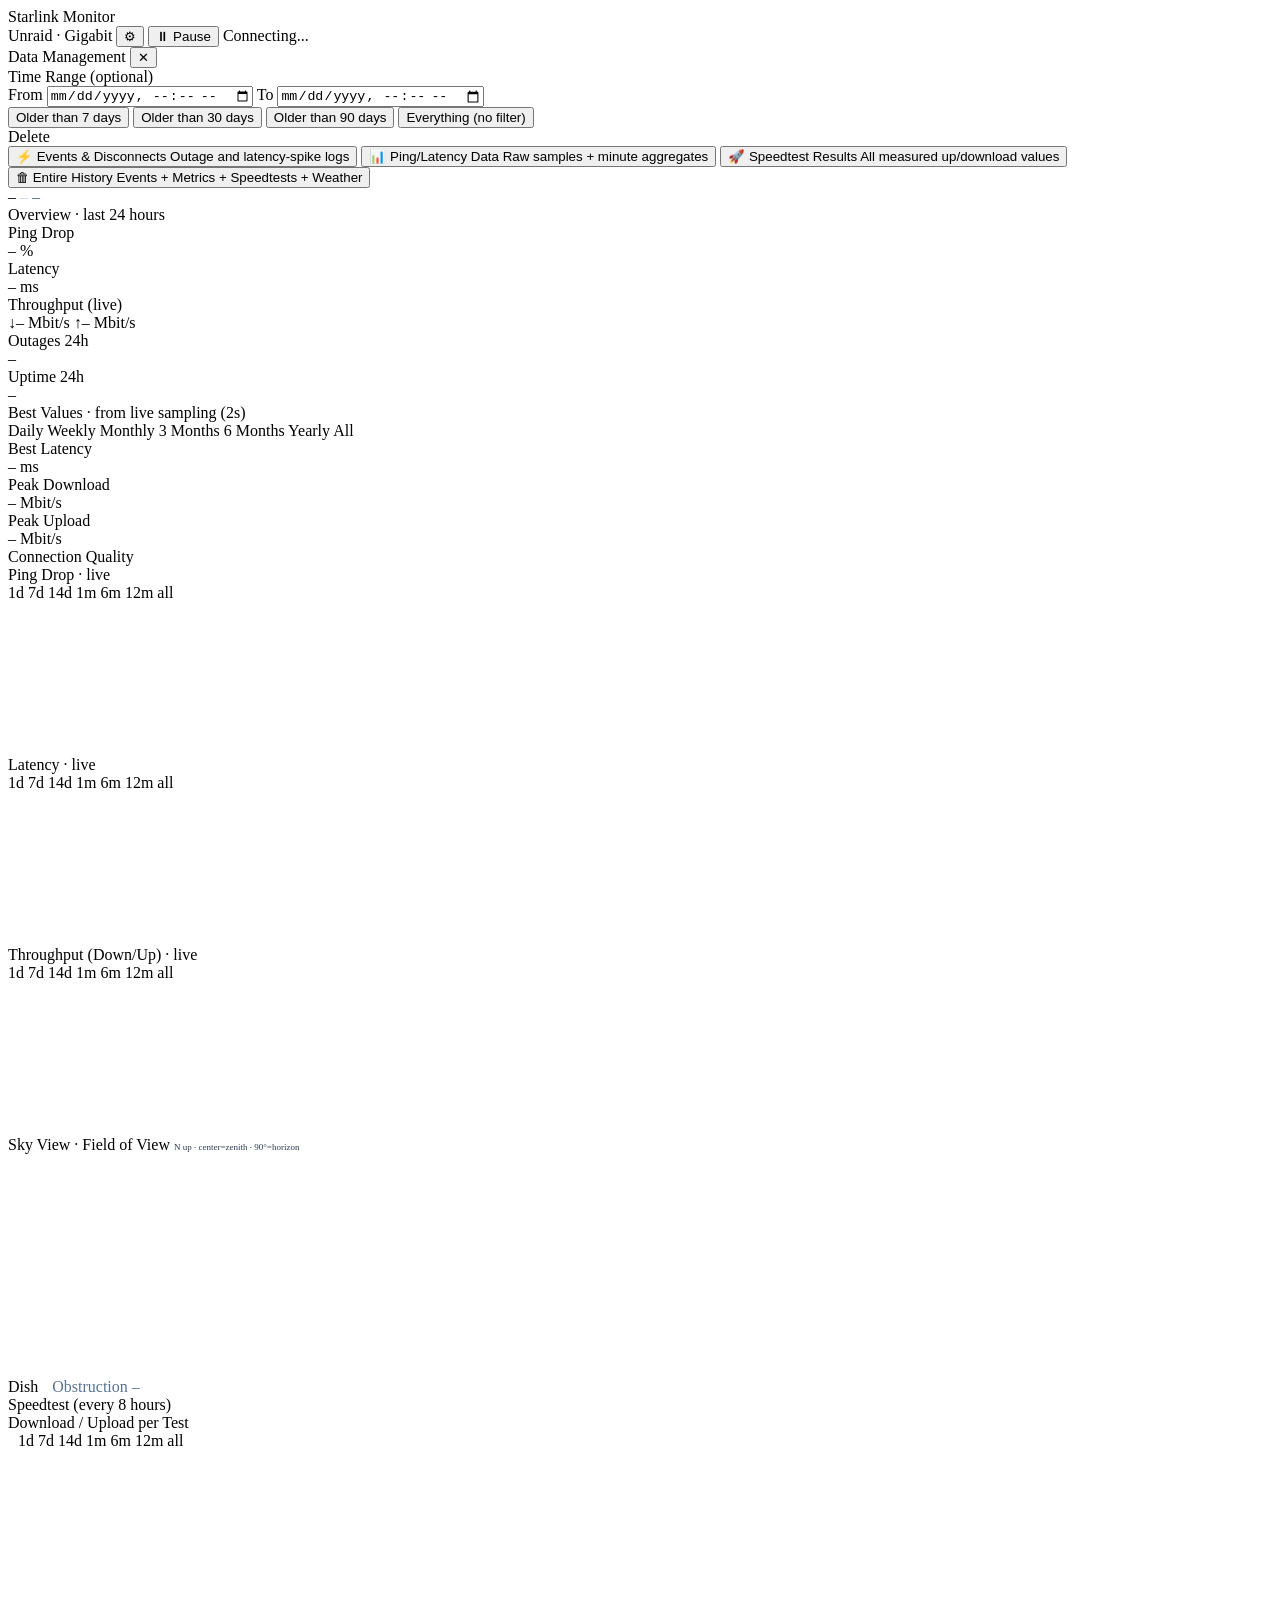
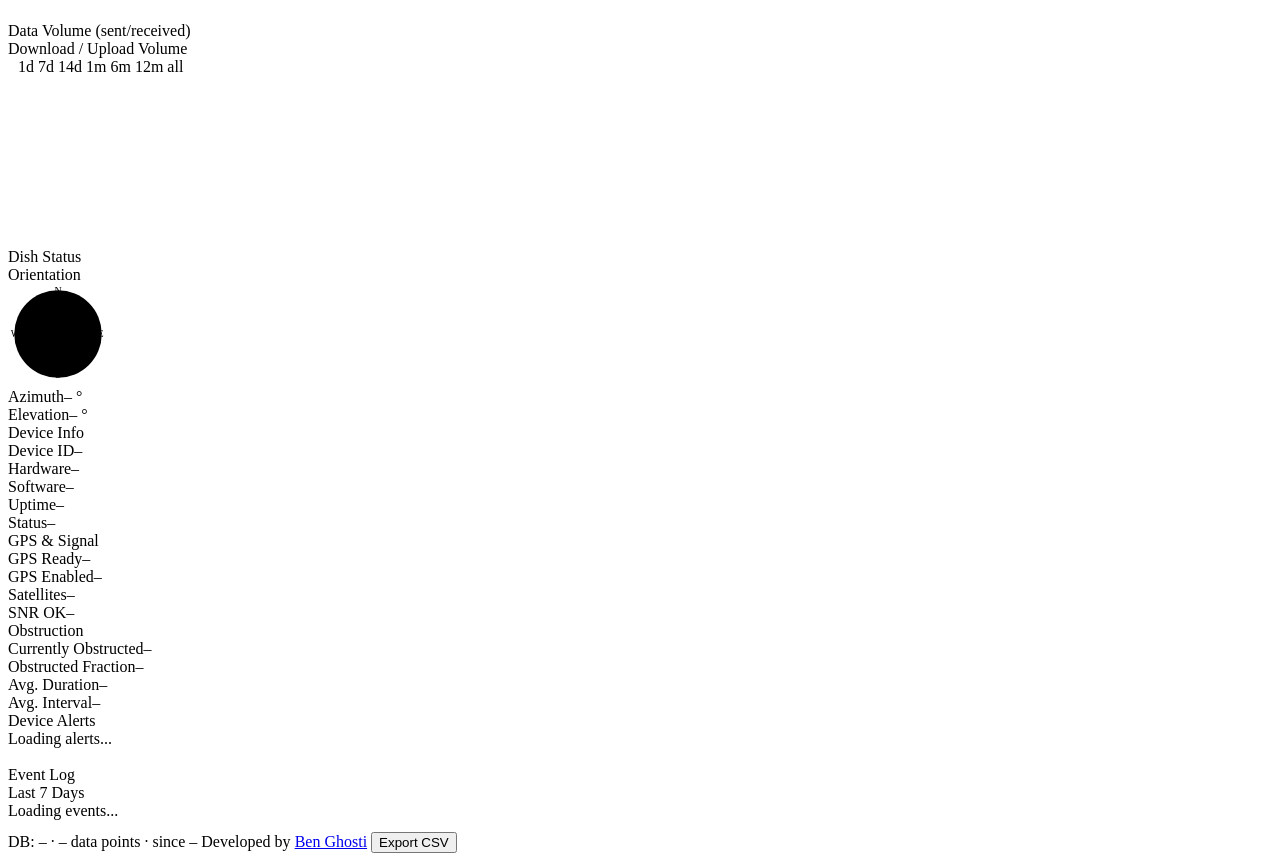
==== commit 7e9a5f2f: "Fix: DB write-locking during cleanup, stats load, WS broadcast, chart gaps and CSV export - cleanup." ====
--- a/frontend/static/index.html
+++ b/frontend/static/index.html
@@ -209,9 +209,9 @@
       <div class="dome-wrap">
         <canvas id="domCanvas" width="220" height="220"></canvas>
         <div class="dome-legend">
-          <span class="dome-legend-dot" style="background:#56d88f"></span>Clear
-          <span class="dome-legend-dot" style="background:#e0566e;margin-left:10px"></span>Blocked
-          <span class="dome-legend-dot dome-legend-dot--dish" style="margin-left:10px"></span>Dish
+          <span class="dome-legend-dot dome-legend-dot--dish"></span>Dish
+          <span class="dome-legend-dot" style="background:#e0566e;margin-left:10px"></span>
+          <span id="domeObstrLabel" style="color:#5a7390">Obstruction –</span>
         </div>
       </div>
     </div>
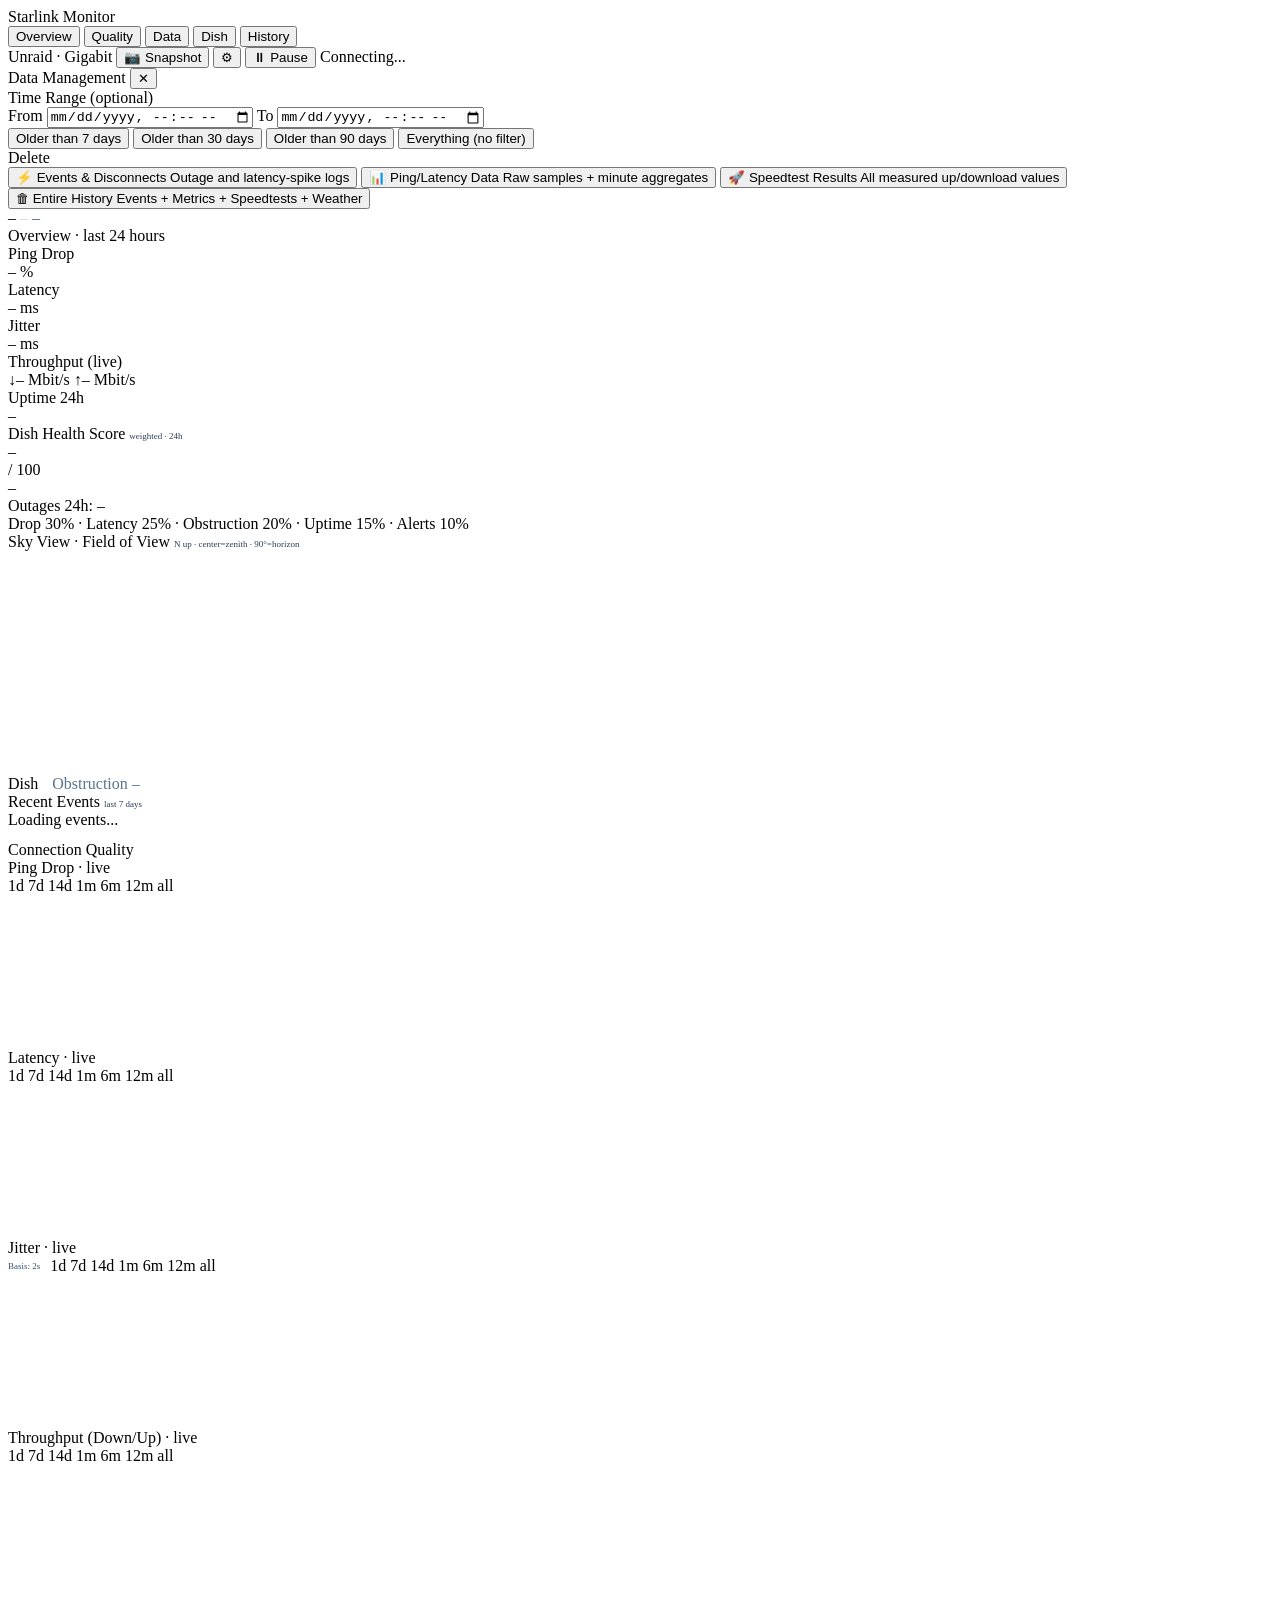
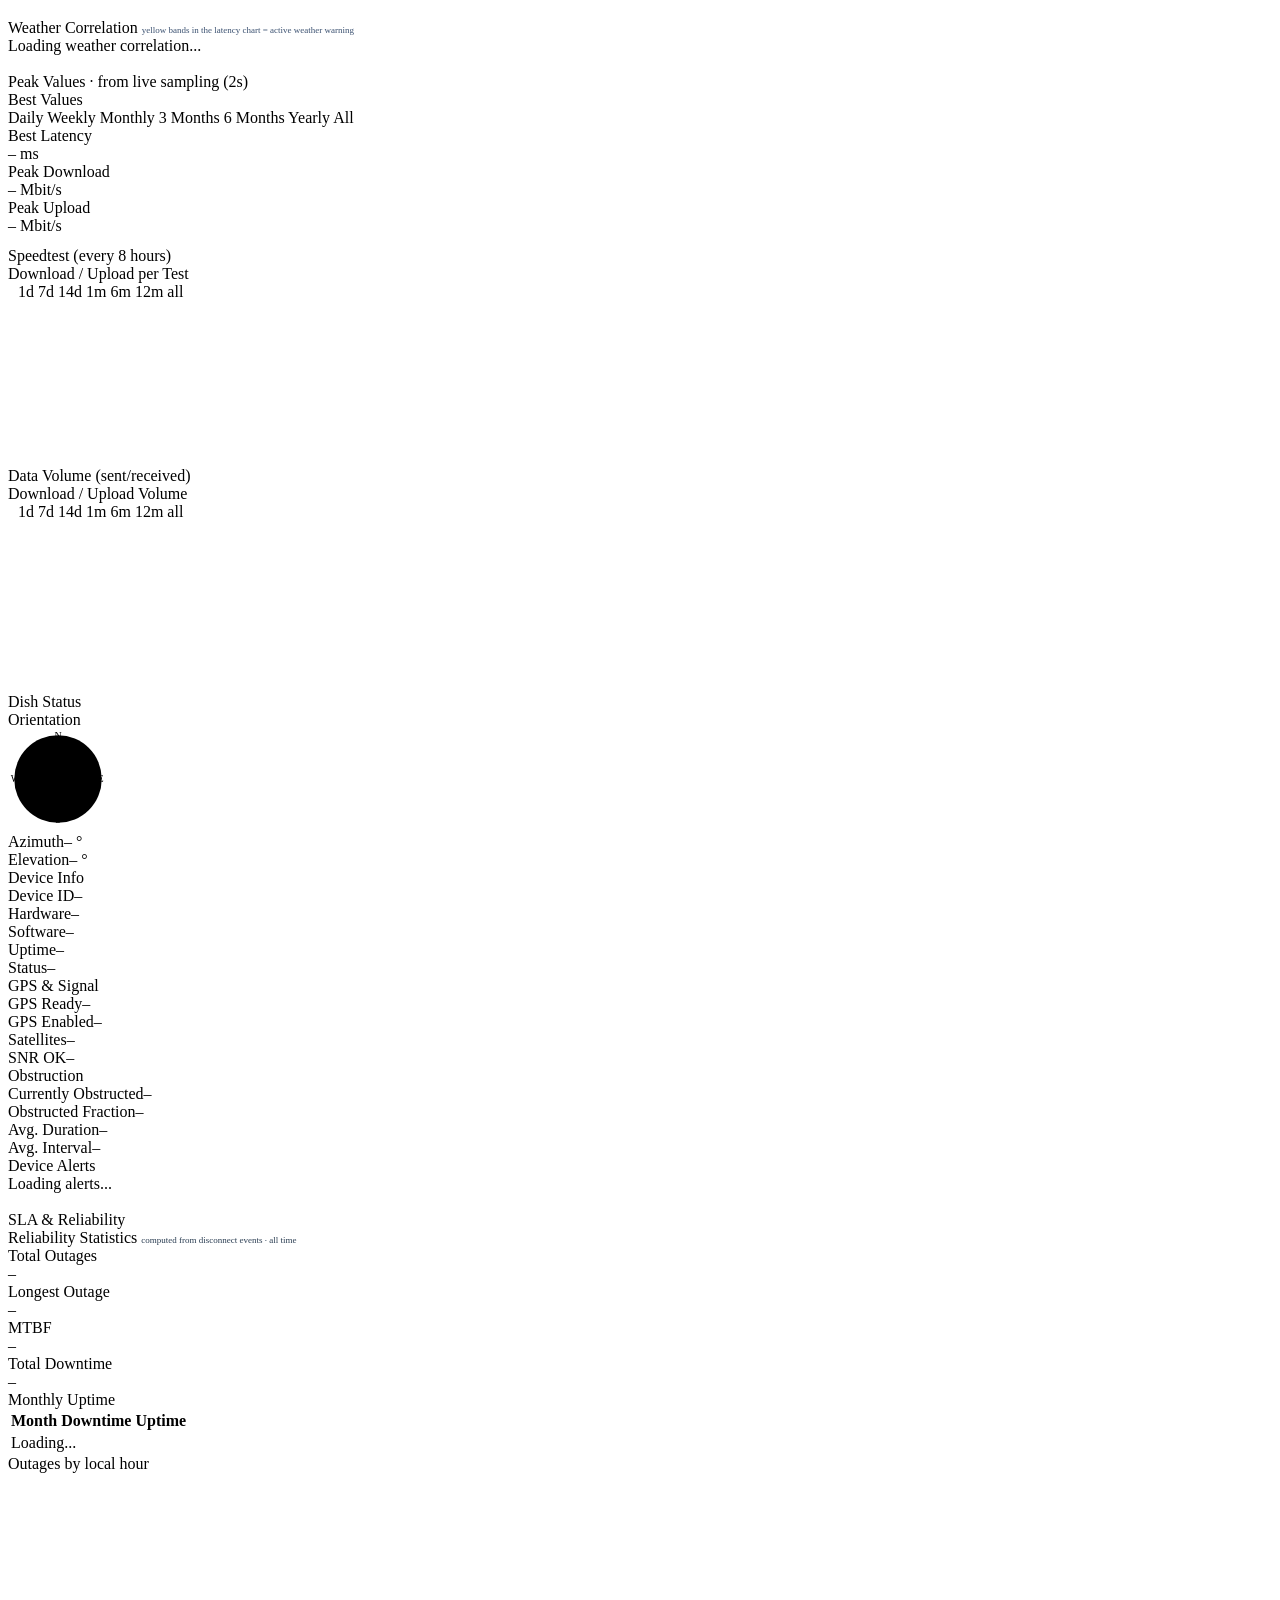
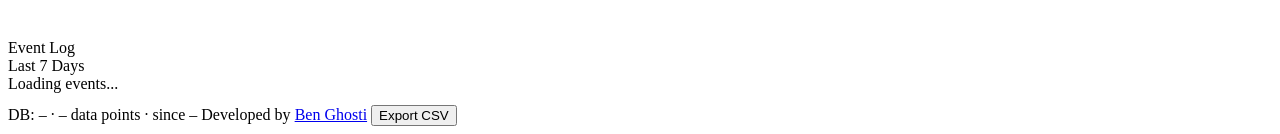
==== commit 1b246943: "Feat: tabbed dashboard, jitter analysis, weather correlation, health score, SLA stats and snapshot e" ====
--- a/frontend/static/index.html
+++ b/frontend/static/index.html
@@ -4,9 +4,10 @@
 <meta charset="UTF-8">
 <meta name="viewport" content="width=device-width, initial-scale=1.0">
 <title>Starlink Monitor</title>
-<link rel="stylesheet" href="/static/style.css?v=3">
+<link rel="stylesheet" href="/static/style.css?v=4">
 <script defer src="/static/vendor/chart.umd.js"></script>
 <script defer src="/static/vendor/chartjs-adapter-date-fns.bundle.min.js"></script>
+<script defer src="/static/vendor/html2canvas.min.js"></script>
 </head>
 <body>
 <div class="db">
@@ -14,8 +15,16 @@
   <!-- ============ TOPBAR ============ -->
   <div class="topbar">
     <span class="logo">Starlink Monitor</span>
+    <nav class="tabs" id="mainTabs">
+      <button class="tab-btn active" data-tab="overview">Overview</button>
+      <button class="tab-btn" data-tab="quality">Quality</button>
+      <button class="tab-btn" data-tab="data">Data</button>
+      <button class="tab-btn" data-tab="dish">Dish</button>
+      <button class="tab-btn" data-tab="history">History</button>
+    </nav>
     <div class="topbar-right">
       <span class="topbar-meta" id="topbarMeta">Unraid · Gigabit</span>
+      <button class="live-btn" id="snapshotBtn" title="Download dashboard as PNG">📷 Snapshot</button>
       <button class="admin-btn" id="adminBtn" title="Data Management">⚙</button>
       <button class="live-btn live-active" id="liveModeBtn" title="Toggle live mode">⏸ Pause</button>
       <span class="status-pill" id="connStatus"><span class="dot" id="connDot"></span><span id="connText">Connecting...</span></span>
@@ -76,264 +85,397 @@
     </div>
   </div>
 
-  <!-- ============ WEATHER BAR ============ -->
-  <div class="weather-bar" id="weatherBar">
-    <span class="weather-city" id="weatherCity">–</span>
-    <span style="color:#c8d6e5" id="weatherMain">–</span>
-    <span style="color:#4a6580" id="weatherExtra">–</span>
-    <span class="weather-warn" id="weatherWarn" style="display:none"></span>
-  </div>
-
-  <!-- ============ STAT TILES ============ -->
-  <div class="section-label">Overview · last 24 hours</div>
-  <div class="stat-row">
-    <div class="stat">
-      <div class="stat-label">Ping Drop</div>
-      <div class="stat-val ok" id="statDrop">– %</div>
-    </div>
-    <div class="stat">
-      <div class="stat-label">Latency</div>
-      <div class="stat-val blue" id="statLatency">– ms</div>
-    </div>
-    <div class="stat stat--wide">
-      <div class="stat-label">Throughput (live)</div>
-      <div class="stat-val-dual">
-        <span><span class="stat-val-sep">↓</span><span class="stat-val ok" id="statDownload">– Mbit/s</span></span>
-        <span><span class="stat-val-sep">↑</span><span class="stat-val blue" id="statUpload">– Mbit/s</span></span>
-      </div>
-    </div>
-    <div class="stat">
-      <div class="stat-label">Outages 24h</div>
-      <div class="stat-val ok" id="statDisconnects">–</div>
-    </div>
-    <div class="stat">
-      <div class="stat-label">Uptime 24h</div>
-      <div class="stat-val blue" id="statUptime">–</div>
-    </div>
-  </div>
-
-  <!-- ============ PEAK VALUES (from 2s live samples) ============ -->
-  <div class="panel">
-    <div class="panel-title">
-      <span>Best Values · from live sampling (2s)</span>
-      <div class="range-btns" data-target="peak">
-        <span class="rb active" data-range="1d">Daily</span>
-        <span class="rb" data-range="7d">Weekly</span>
-        <span class="rb" data-range="1m">Monthly</span>
-        <span class="rb" data-range="3m">3 Months</span>
-        <span class="rb" data-range="6m">6 Months</span>
-        <span class="rb" data-range="12m">Yearly</span>
-        <span class="rb" data-range="all">All</span>
-      </div>
-    </div>
+  <!-- ================================================================
+       TAB: OVERVIEW (core info)
+  ================================================================= -->
+  <div class="tab-page active" id="tab-overview">
+
+    <!-- Weather bar -->
+    <div class="weather-bar" id="weatherBar">
+      <span class="weather-city" id="weatherCity">–</span>
+      <span style="color:#c8d6e5" id="weatherMain">–</span>
+      <span style="color:#4a6580" id="weatherExtra">–</span>
+      <span class="weather-warn" id="weatherWarn" style="display:none"></span>
+    </div>
+
+    <!-- Stat tiles -->
+    <div class="section-label">Overview · last 24 hours</div>
     <div class="stat-row">
       <div class="stat">
-        <div class="stat-label">Best Latency</div>
-        <div class="stat-val blue" id="peakLatency">– ms</div>
+        <div class="stat-label">Ping Drop</div>
+        <div class="stat-val ok" id="statDrop">– %</div>
       </div>
       <div class="stat">
-        <div class="stat-label">Peak Download</div>
-        <div class="stat-val ok" id="peakDownload">– Mbit/s</div>
+        <div class="stat-label">Latency</div>
+        <div class="stat-val blue" id="statLatency">– ms</div>
       </div>
       <div class="stat">
-        <div class="stat-label">Peak Upload</div>
-        <div class="stat-val ok" id="peakUpload">– Mbit/s</div>
-      </div>
-    </div>
-  </div>
-
-  <!-- ============ MAIN CHARTS (Ping Drop + Latency) ============ -->
-  <div class="section-label">Connection Quality</div>
-  <div class="main-grid">
-    <div class="panel">
-      <div class="panel-title">
-        <span>Ping Drop · live</span>
-        <div class="range-btns" data-target="drop">
-          <span class="rb active" data-range="1d">1d</span>
-          <span class="rb" data-range="7d">7d</span>
-          <span class="rb" data-range="14d">14d</span>
-          <span class="rb" data-range="1m">1m</span>
-          <span class="rb" data-range="6m">6m</span>
-          <span class="rb" data-range="12m">12m</span>
-          <span class="rb" data-range="all">all</span>
+        <div class="stat-label">Jitter</div>
+        <div class="stat-val ok" id="statJitter">– ms</div>
+      </div>
+      <div class="stat stat--wide">
+        <div class="stat-label">Throughput (live)</div>
+        <div class="stat-val-dual">
+          <span><span class="stat-val-sep">↓</span><span class="stat-val ok" id="statDownload">– Mbit/s</span></span>
+          <span><span class="stat-val-sep">↑</span><span class="stat-val blue" id="statUpload">– Mbit/s</span></span>
+        </div>
+      </div>
+      <div class="stat">
+        <div class="stat-label">Uptime 24h</div>
+        <div class="stat-val blue" id="statUptime">–</div>
+      </div>
+    </div>
+
+    <!-- Health score + Sky view -->
+    <div class="overview-grid">
+      <div class="panel health-panel">
+        <div class="panel-title">
+          <span>Dish Health Score</span>
+          <span style="color:#2a3d52;font-size:9px">weighted · 24h</span>
+        </div>
+        <div class="health-row">
+          <div class="health-gauge" id="healthGauge" style="--score:0;--health-color:#5ba3d0" title="">
+            <div class="health-gauge-inner">
+              <div class="health-score" id="healthScore">–</div>
+              <div class="health-score-label">/ 100</div>
+            </div>
+          </div>
+          <div class="health-meta">
+            <div class="health-breakdown" id="healthBreakdown">–</div>
+            <div class="health-outages">Outages 24h: <span id="healthOutages">–</span></div>
+            <div class="health-weights">Drop 30% · Latency 25% · Obstruction 20% · Uptime 15% · Alerts 10%</div>
+          </div>
+        </div>
+      </div>
+
+      <div class="panel">
+        <div class="panel-title">
+          <span>Sky View · Field of View</span>
+          <span style="color:#2a3d52;font-size:9px">N up · center=zenith · 90°=horizon</span>
+        </div>
+        <div class="dome-wrap">
+          <canvas id="domCanvas" width="220" height="220"></canvas>
+          <div class="dome-legend">
+            <span class="dome-legend-dot dome-legend-dot--dish"></span>Dish
+            <span class="dome-legend-dot" style="background:#e0566e;margin-left:10px"></span>
+            <span id="domeObstrLabel" style="color:#5a7390">Obstruction –</span>
+          </div>
+        </div>
+      </div>
+    </div>
+
+    <!-- Recent events -->
+    <div class="panel" style="margin-bottom:12px">
+      <div class="panel-title">
+        <span>Recent Events</span>
+        <span style="color:#2a3d52;font-size:9px">last 7 days</span>
+      </div>
+      <div class="event-list event-list-compact" id="recentEventList">
+        <div class="event-empty">Loading events...</div>
+      </div>
+    </div>
+  </div>
+
+  <!-- ================================================================
+       TAB: QUALITY (line charts + weather correlation)
+  ================================================================= -->
+  <div class="tab-page" id="tab-quality">
+    <div class="section-label">Connection Quality</div>
+    <div class="main-grid">
+      <div class="panel">
+        <div class="panel-title">
+          <span>Ping Drop · live</span>
+          <div class="range-btns" data-target="drop">
+            <span class="rb active" data-range="1d">1d</span>
+            <span class="rb" data-range="7d">7d</span>
+            <span class="rb" data-range="14d">14d</span>
+            <span class="rb" data-range="1m">1m</span>
+            <span class="rb" data-range="6m">6m</span>
+            <span class="rb" data-range="12m">12m</span>
+            <span class="rb" data-range="all">all</span>
+          </div>
+        </div>
+        <div class="chart-area chart-area-tall">
+          <canvas id="dropChart"></canvas>
+        </div>
+      </div>
+
+      <div class="panel">
+        <div class="panel-title">
+          <span>Latency · live</span>
+          <div class="range-btns" data-target="latency">
+            <span class="rb active" data-range="1d">1d</span>
+            <span class="rb" data-range="7d">7d</span>
+            <span class="rb" data-range="14d">14d</span>
+            <span class="rb" data-range="1m">1m</span>
+            <span class="rb" data-range="6m">6m</span>
+            <span class="rb" data-range="12m">12m</span>
+            <span class="rb" data-range="all">all</span>
+          </div>
+        </div>
+        <div class="chart-area chart-area-tall">
+          <canvas id="latencyChart"></canvas>
+        </div>
+      </div>
+    </div>
+
+    <div class="main-grid">
+      <div class="panel">
+        <div class="panel-title">
+          <span>Jitter · live</span>
+          <div style="display:flex;align-items:center;gap:10px">
+            <span id="jitterBasis" style="font-size:9px;color:#3a5070">Basis: 2s</span>
+            <div class="range-btns" data-target="jitter">
+              <span class="rb active" data-range="1d">1d</span>
+              <span class="rb" data-range="7d">7d</span>
+              <span class="rb" data-range="14d">14d</span>
+              <span class="rb" data-range="1m">1m</span>
+              <span class="rb" data-range="6m">6m</span>
+              <span class="rb" data-range="12m">12m</span>
+              <span class="rb" data-range="all">all</span>
+            </div>
+          </div>
+        </div>
+        <div class="chart-area chart-area-tall">
+          <canvas id="jitterChart"></canvas>
+        </div>
+      </div>
+
+      <div class="panel">
+        <div class="panel-title">
+          <span>Throughput (Down/Up) · live</span>
+          <div class="range-btns" data-target="throughput">
+            <span class="rb active" data-range="1d">1d</span>
+            <span class="rb" data-range="7d">7d</span>
+            <span class="rb" data-range="14d">14d</span>
+            <span class="rb" data-range="1m">1m</span>
+            <span class="rb" data-range="6m">6m</span>
+            <span class="rb" data-range="12m">12m</span>
+            <span class="rb" data-range="all">all</span>
+          </div>
+        </div>
+        <div class="chart-area chart-area-tall">
+          <canvas id="throughputChart"></canvas>
+        </div>
+      </div>
+    </div>
+
+    <!-- Weather correlation -->
+    <div class="panel" style="margin-bottom:18px">
+      <div class="panel-title">
+        <span>Weather Correlation</span>
+        <span style="color:#3a5070;font-size:9px">yellow bands in the latency chart = active weather warning</span>
+      </div>
+      <div class="insight-strip" id="weatherInsight">
+        <span class="event-empty">Loading weather correlation...</span>
+      </div>
+    </div>
+  </div>
+
+  <!-- ================================================================
+       TAB: DATA (speedtest, traffic, peak values)
+  ================================================================= -->
+  <div class="tab-page" id="tab-data">
+
+    <div class="section-label">Peak Values · from live sampling (2s)</div>
+    <div class="panel" style="margin-bottom:12px">
+      <div class="panel-title">
+        <span>Best Values</span>
+        <div class="range-btns" data-target="peak">
+          <span class="rb active" data-range="1d">Daily</span>
+          <span class="rb" data-range="7d">Weekly</span>
+          <span class="rb" data-range="1m">Monthly</span>
+          <span class="rb" data-range="3m">3 Months</span>
+          <span class="rb" data-range="6m">6 Months</span>
+          <span class="rb" data-range="12m">Yearly</span>
+          <span class="rb" data-range="all">All</span>
+        </div>
+      </div>
+      <div class="stat-row">
+        <div class="stat">
+          <div class="stat-label">Best Latency</div>
+          <div class="stat-val blue" id="peakLatency">– ms</div>
+        </div>
+        <div class="stat">
+          <div class="stat-label">Peak Download</div>
+          <div class="stat-val ok" id="peakDownload">– Mbit/s</div>
+        </div>
+        <div class="stat">
+          <div class="stat-label">Peak Upload</div>
+          <div class="stat-val ok" id="peakUpload">– Mbit/s</div>
+        </div>
+      </div>
+    </div>
+
+    <div class="section-label">Speedtest (every 8 hours)</div>
+    <div class="panel" style="margin-bottom:12px">
+      <div class="panel-title">
+        <span>Download / Upload per Test</span>
+        <div style="display:flex;align-items:center;gap:10px">
+          <span id="speedtestCount" style="font-size:9px;color:#3a5070"></span>
+          <div class="range-btns" data-target="speedtest">
+            <span class="rb" data-range="1d">1d</span>
+            <span class="rb" data-range="7d">7d</span>
+            <span class="rb" data-range="14d">14d</span>
+            <span class="rb" data-range="1m">1m</span>
+            <span class="rb" data-range="6m">6m</span>
+            <span class="rb" data-range="12m">12m</span>
+            <span class="rb active" data-range="all">all</span>
+          </div>
         </div>
       </div>
       <div class="chart-area chart-area-tall">
-        <canvas id="dropChart"></canvas>
-      </div>
-    </div>
-
-    <div class="panel">
-      <div class="panel-title">
-        <span>Latency · live</span>
-        <div class="range-btns" data-target="latency">
-          <span class="rb active" data-range="1d">1d</span>
-          <span class="rb" data-range="7d">7d</span>
-          <span class="rb" data-range="14d">14d</span>
-          <span class="rb" data-range="1m">1m</span>
-          <span class="rb" data-range="6m">6m</span>
-          <span class="rb" data-range="12m">12m</span>
-          <span class="rb" data-range="all">all</span>
+        <canvas id="speedtestChart"></canvas>
+      </div>
+    </div>
+
+    <div class="section-label">Data Volume (sent/received)</div>
+    <div class="panel" style="margin-bottom:18px">
+      <div class="panel-title">
+        <span>Download / Upload Volume</span>
+        <div style="display:flex;align-items:center;gap:10px">
+          <span id="trafficTotal" style="font-size:9px;color:#3a5070"></span>
+          <div class="range-btns" data-target="traffic">
+            <span class="rb" data-range="1d">1d</span>
+            <span class="rb active" data-range="7d">7d</span>
+            <span class="rb" data-range="14d">14d</span>
+            <span class="rb" data-range="1m">1m</span>
+            <span class="rb" data-range="6m">6m</span>
+            <span class="rb" data-range="12m">12m</span>
+            <span class="rb" data-range="all">all</span>
+          </div>
         </div>
       </div>
       <div class="chart-area chart-area-tall">
-        <canvas id="latencyChart"></canvas>
-      </div>
-    </div>
-  </div>
-
-  <div class="main-grid">
-    <div class="panel">
-      <div class="panel-title">
-        <span>Throughput (Down/Up) · live</span>
-        <div class="range-btns" data-target="throughput">
-          <span class="rb active" data-range="1d">1d</span>
-          <span class="rb" data-range="7d">7d</span>
-          <span class="rb" data-range="14d">14d</span>
-          <span class="rb" data-range="1m">1m</span>
-          <span class="rb" data-range="6m">6m</span>
-          <span class="rb" data-range="12m">12m</span>
-          <span class="rb" data-range="all">all</span>
-        </div>
-      </div>
-      <div class="chart-area chart-area-tall">
-        <canvas id="throughputChart"></canvas>
-      </div>
-    </div>
-
-    <div class="panel">
-      <div class="panel-title">
-        <span>Sky View · Field of View</span>
-        <span style="color:#2a3d52;font-size:9px">N up · center=zenith · 90°=horizon</span>
-      </div>
-      <div class="dome-wrap">
-        <canvas id="domCanvas" width="220" height="220"></canvas>
-        <div class="dome-legend">
-          <span class="dome-legend-dot dome-legend-dot--dish"></span>Dish
-          <span class="dome-legend-dot" style="background:#e0566e;margin-left:10px"></span>
-          <span id="domeObstrLabel" style="color:#5a7390">Obstruction –</span>
-        </div>
-      </div>
-    </div>
-  </div>
-
-  <!-- ============ SPEEDTEST ============ -->
-  <div class="section-label">Speedtest (every 8 hours)</div>
-  <div class="panel" style="margin-bottom:18px">
-    <div class="panel-title">
-      <span>Download / Upload per Test</span>
-      <div style="display:flex;align-items:center;gap:10px">
-        <span id="speedtestCount" style="font-size:9px;color:#3a5070"></span>
-        <div class="range-btns" data-target="speedtest">
-          <span class="rb" data-range="1d">1d</span>
-          <span class="rb" data-range="7d">7d</span>
-          <span class="rb" data-range="14d">14d</span>
-          <span class="rb" data-range="1m">1m</span>
-          <span class="rb" data-range="6m">6m</span>
-          <span class="rb" data-range="12m">12m</span>
-          <span class="rb active" data-range="all">all</span>
-        </div>
-      </div>
-    </div>
-    <div class="chart-area chart-area-tall">
-      <canvas id="speedtestChart"></canvas>
-    </div>
-  </div>
-
-  <!-- ============ TRAFFIC / DATA VOLUME ============ -->
-  <div class="section-label">Data Volume (sent/received)</div>
-  <div class="panel" style="margin-bottom:18px">
-    <div class="panel-title">
-      <span>Download / Upload Volume</span>
-      <div style="display:flex;align-items:center;gap:10px">
-        <span id="trafficTotal" style="font-size:9px;color:#3a5070"></span>
-        <div class="range-btns" data-target="traffic">
-          <span class="rb" data-range="1d">1d</span>
-          <span class="rb active" data-range="7d">7d</span>
-          <span class="rb" data-range="14d">14d</span>
-          <span class="rb" data-range="1m">1m</span>
-          <span class="rb" data-range="6m">6m</span>
-          <span class="rb" data-range="12m">12m</span>
-          <span class="rb" data-range="all">all</span>
-        </div>
-      </div>
-    </div>
-    <div class="chart-area chart-area-tall">
-      <canvas id="trafficChart"></canvas>
-    </div>
-  </div>
-
-  <!-- ============ DISH STATUS ============ -->
-  <div class="section-label">Dish Status</div>
-  <div class="dish-grid">
-    <div class="panel dish-panel">
-      <div class="panel-title"><span>Orientation</span></div>
-      <div class="compass-wrap">
-        <svg id="compassSvg" viewBox="0 0 160 160" width="100" height="100" class="compass" preserveAspectRatio="xMidYMid meet">
-          <circle cx="80" cy="80" r="70" class="compass-ring"></circle>
-          <circle cx="80" cy="80" r="45" class="compass-ring-inner"></circle>
-          <text x="80" y="16" class="compass-label" text-anchor="middle">N</text>
-          <text x="148" y="84" class="compass-label" text-anchor="middle">E</text>
-          <text x="80" y="150" class="compass-label" text-anchor="middle">S</text>
-          <text x="12" y="84" class="compass-label" text-anchor="middle">W</text>
-          <line id="compassNeedle" x1="80" y1="80" x2="80" y2="20" class="compass-needle"></line>
-          <circle cx="80" cy="80" r="4" class="compass-hub"></circle>
-        </svg>
-        <div class="compass-readout">
-          <div><span class="compass-readout-label">Azimuth</span><span id="dishAzimuth">– °</span></div>
-          <div><span class="compass-readout-label">Elevation</span><span id="dishElevation">– °</span></div>
-        </div>
-      </div>
-    </div>
-
-    <div class="panel dish-panel">
-      <div class="panel-title"><span>Device Info</span></div>
-      <div class="info-rows">
-        <div class="info-row"><span>Device ID</span><span id="dishDeviceId">–</span></div>
-        <div class="info-row"><span>Hardware</span><span id="dishHardware">–</span></div>
-        <div class="info-row"><span>Software</span><span id="dishSoftware">–</span></div>
-        <div class="info-row"><span>Uptime</span><span id="dishUptime">–</span></div>
-        <div class="info-row"><span>Status</span><span id="dishState">–</span></div>
-      </div>
-    </div>
-
-    <div class="panel dish-panel">
-      <div class="panel-title"><span>GPS &amp; Signal</span></div>
-      <div class="info-rows">
-        <div class="info-row"><span>GPS Ready</span><span id="gpsReady">–</span></div>
-        <div class="info-row"><span>GPS Enabled</span><span id="gpsEnabled">–</span></div>
-        <div class="info-row"><span>Satellites</span><span id="gpsSats">–</span></div>
-        <div class="info-row"><span>SNR OK</span><span id="snrOk">–</span></div>
-      </div>
-    </div>
-
-    <div class="panel dish-panel">
-      <div class="panel-title"><span>Obstruction</span></div>
-      <div class="info-rows">
-        <div class="info-row"><span>Currently Obstructed</span><span id="obstrCurrent">–</span></div>
-        <div class="info-row"><span>Obstructed Fraction</span><span id="obstrFraction">–</span></div>
-        <div class="info-row"><span>Avg. Duration</span><span id="obstrDuration">–</span></div>
-        <div class="info-row"><span>Avg. Interval</span><span id="obstrInterval">–</span></div>
-      </div>
-    </div>
-  </div>
-
-  <div class="panel" style="margin-bottom:18px">
-    <div class="panel-title">
-      <span>Device Alerts</span>
-      <span id="alertSummary" style="color:#2a3d52;font-size:9px"></span>
-    </div>
-    <div class="alert-grid" id="alertGrid">
-      <div class="event-empty">Loading alerts...</div>
-    </div>
-  </div>
-
-  <!-- ============ EVENT LOG ============ -->
-  <div class="section-label">Event Log</div>
-  <div class="panel" style="margin-bottom:12px">
-    <div class="panel-title"><span>Last 7 Days</span></div>
-    <div class="event-list" id="eventList">
-      <div class="event-empty">Loading events...</div>
+        <canvas id="trafficChart"></canvas>
+      </div>
+    </div>
+  </div>
+
+  <!-- ================================================================
+       TAB: DISH (hardware status)
+  ================================================================= -->
+  <div class="tab-page" id="tab-dish">
+    <div class="section-label">Dish Status</div>
+    <div class="dish-grid">
+      <div class="panel dish-panel">
+        <div class="panel-title"><span>Orientation</span></div>
+        <div class="compass-wrap">
+          <svg id="compassSvg" viewBox="0 0 160 160" width="100" height="100" class="compass" preserveAspectRatio="xMidYMid meet">
+            <circle cx="80" cy="80" r="70" class="compass-ring"></circle>
+            <circle cx="80" cy="80" r="45" class="compass-ring-inner"></circle>
+            <text x="80" y="16" class="compass-label" text-anchor="middle">N</text>
+            <text x="148" y="84" class="compass-label" text-anchor="middle">E</text>
+            <text x="80" y="150" class="compass-label" text-anchor="middle">S</text>
+            <text x="12" y="84" class="compass-label" text-anchor="middle">W</text>
+            <line id="compassNeedle" x1="80" y1="80" x2="80" y2="20" class="compass-needle"></line>
+            <circle cx="80" cy="80" r="4" class="compass-hub"></circle>
+          </svg>
+          <div class="compass-readout">
+            <div><span class="compass-readout-label">Azimuth</span><span id="dishAzimuth">– °</span></div>
+            <div><span class="compass-readout-label">Elevation</span><span id="dishElevation">– °</span></div>
+          </div>
+        </div>
+      </div>
+
+      <div class="panel dish-panel">
+        <div class="panel-title"><span>Device Info</span></div>
+        <div class="info-rows">
+          <div class="info-row"><span>Device ID</span><span id="dishDeviceId">–</span></div>
+          <div class="info-row"><span>Hardware</span><span id="dishHardware">–</span></div>
+          <div class="info-row"><span>Software</span><span id="dishSoftware">–</span></div>
+          <div class="info-row"><span>Uptime</span><span id="dishUptime">–</span></div>
+          <div class="info-row"><span>Status</span><span id="dishState">–</span></div>
+        </div>
+      </div>
+
+      <div class="panel dish-panel">
+        <div class="panel-title"><span>GPS &amp; Signal</span></div>
+        <div class="info-rows">
+          <div class="info-row"><span>GPS Ready</span><span id="gpsReady">–</span></div>
+          <div class="info-row"><span>GPS Enabled</span><span id="gpsEnabled">–</span></div>
+          <div class="info-row"><span>Satellites</span><span id="gpsSats">–</span></div>
+          <div class="info-row"><span>SNR OK</span><span id="snrOk">–</span></div>
+        </div>
+      </div>
+
+      <div class="panel dish-panel">
+        <div class="panel-title"><span>Obstruction</span></div>
+        <div class="info-rows">
+          <div class="info-row"><span>Currently Obstructed</span><span id="obstrCurrent">–</span></div>
+          <div class="info-row"><span>Obstructed Fraction</span><span id="obstrFraction">–</span></div>
+          <div class="info-row"><span>Avg. Duration</span><span id="obstrDuration">–</span></div>
+          <div class="info-row"><span>Avg. Interval</span><span id="obstrInterval">–</span></div>
+        </div>
+      </div>
+    </div>
+
+    <div class="panel" style="margin-bottom:18px">
+      <div class="panel-title">
+        <span>Device Alerts</span>
+        <span id="alertSummary" style="color:#2a3d52;font-size:9px"></span>
+      </div>
+      <div class="alert-grid" id="alertGrid">
+        <div class="event-empty">Loading alerts...</div>
+      </div>
+    </div>
+  </div>
+
+  <!-- ================================================================
+       TAB: HISTORY (SLA stats + event log)
+  ================================================================= -->
+  <div class="tab-page" id="tab-history">
+    <div class="section-label">SLA & Reliability</div>
+    <div class="panel" style="margin-bottom:12px">
+      <div class="panel-title">
+        <span>Reliability Statistics</span>
+        <span style="color:#2a3d52;font-size:9px">computed from disconnect events · all time</span>
+      </div>
+      <div class="sla-cards">
+        <div class="stat">
+          <div class="stat-label">Total Outages</div>
+          <div class="stat-val blue" id="slaOutages">–</div>
+        </div>
+        <div class="stat">
+          <div class="stat-label">Longest Outage</div>
+          <div class="stat-val err" id="slaLongest">–</div>
+        </div>
+        <div class="stat">
+          <div class="stat-label">MTBF</div>
+          <div class="stat-val blue" id="slaMtbf">–</div>
+        </div>
+        <div class="stat">
+          <div class="stat-label">Total Downtime</div>
+          <div class="stat-val ok" id="slaDowntime">–</div>
+        </div>
+      </div>
+      <div class="sla-grid">
+        <div>
+          <div class="sla-sub-label">Monthly Uptime</div>
+          <table class="sla-table">
+            <thead>
+              <tr><th>Month</th><th>Downtime</th><th>Uptime</th></tr>
+            </thead>
+            <tbody id="slaTableBody">
+              <tr><td colspan="3" class="event-empty">Loading...</td></tr>
+            </tbody>
+          </table>
+        </div>
+        <div>
+          <div class="sla-sub-label">Outages by local hour</div>
+          <div class="chart-area chart-area-small">
+            <canvas id="slaHourChart"></canvas>
+          </div>
+        </div>
+      </div>
+    </div>
+
+    <div class="section-label">Event Log</div>
+    <div class="panel" style="margin-bottom:12px">
+      <div class="panel-title"><span>Last 7 Days</span></div>
+      <div class="event-list" id="eventList">
+        <div class="event-empty">Loading events...</div>
+      </div>
     </div>
   </div>
 
@@ -346,7 +488,7 @@
 
 </div>
 
-<script defer src="/static/api-client.js?v=3"></script>
-<script defer src="/static/dashboard.js?v=3"></script>
+<script defer src="/static/api-client.js?v=4"></script>
+<script defer src="/static/dashboard.js?v=4"></script>
 </body>
 </html>
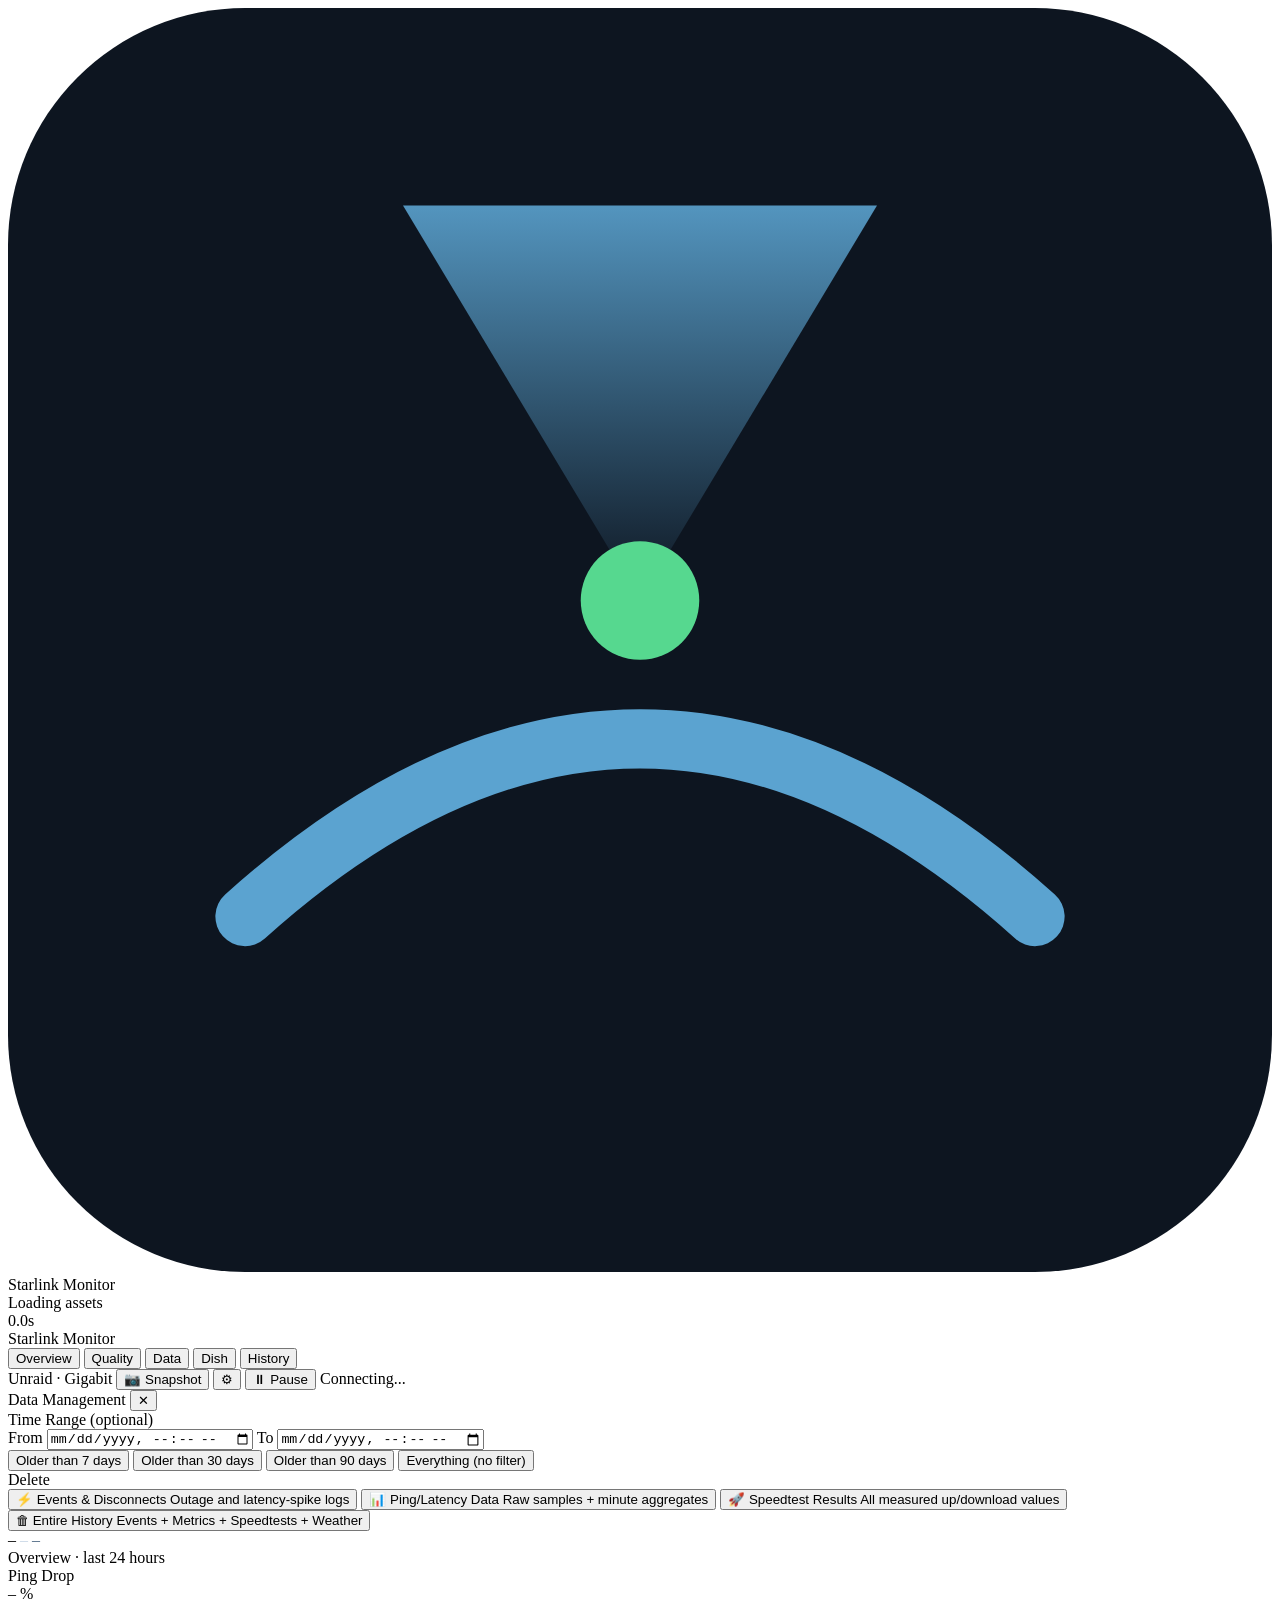
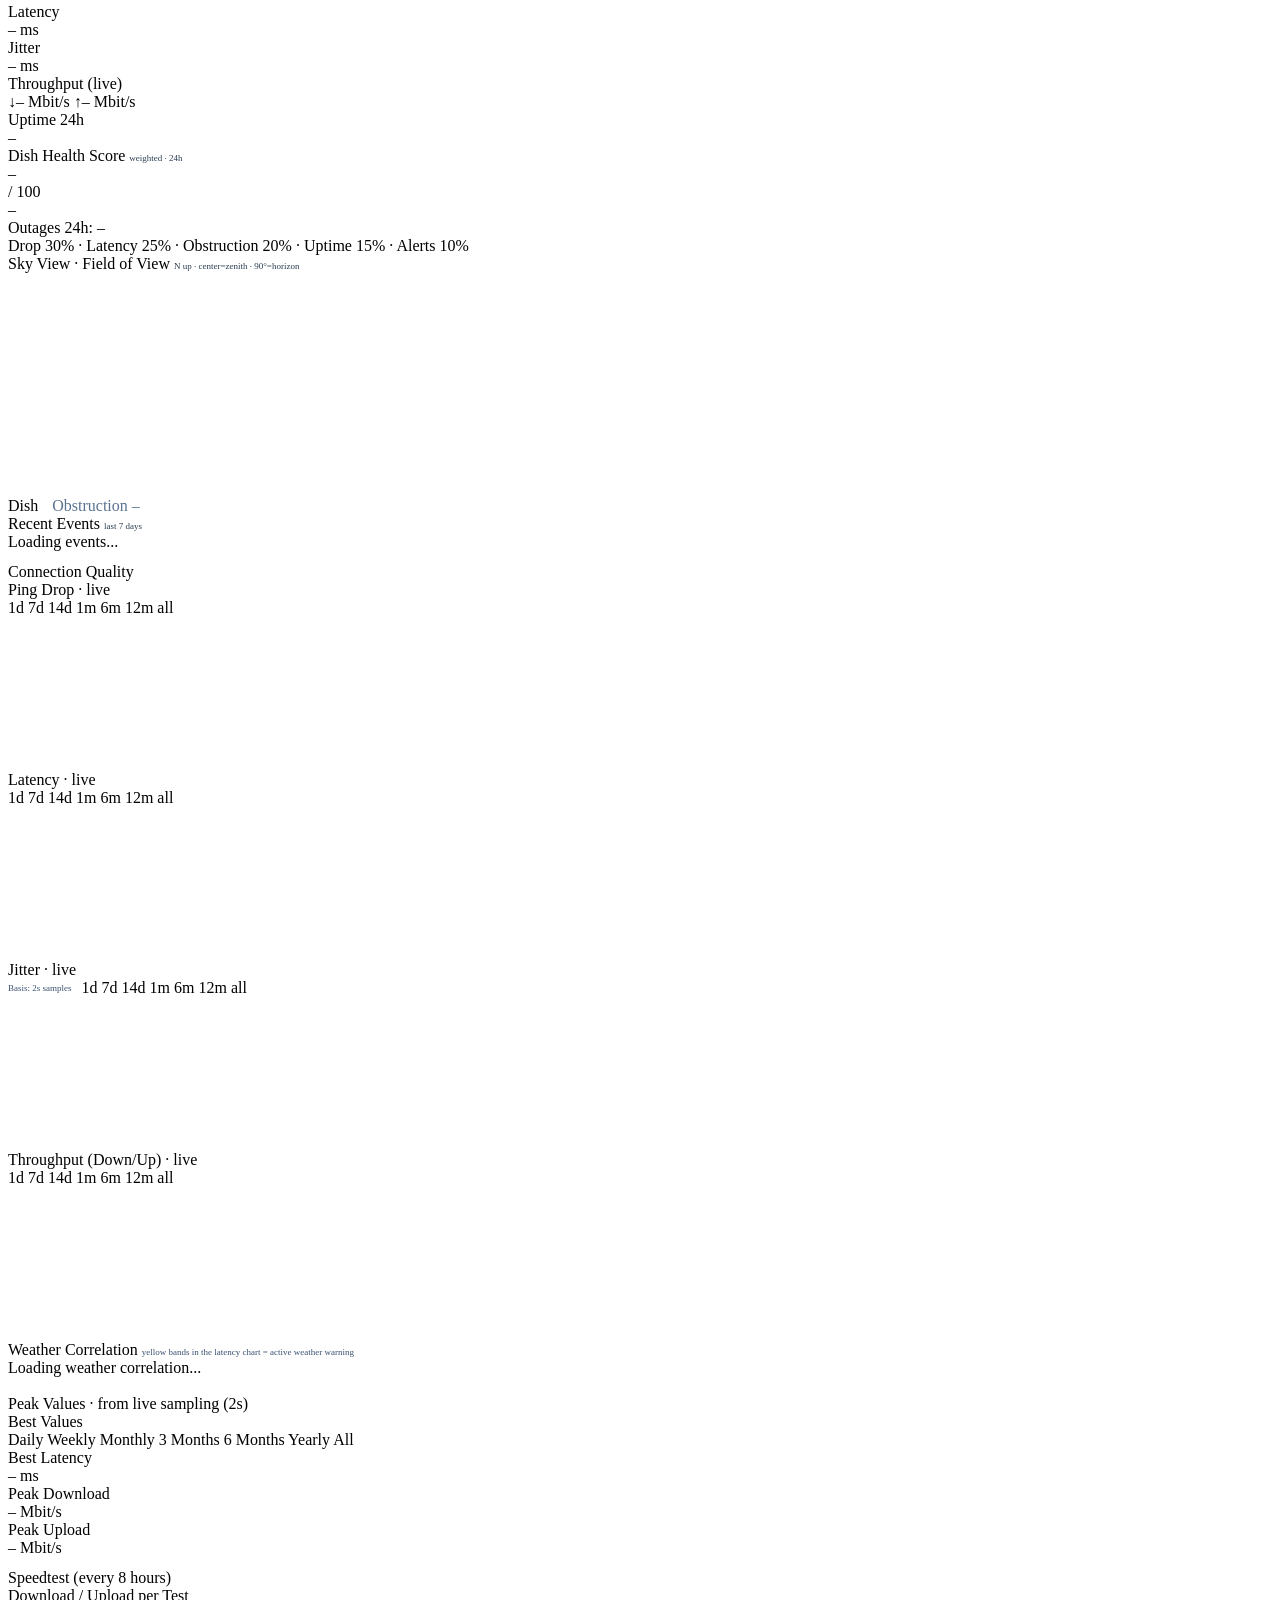
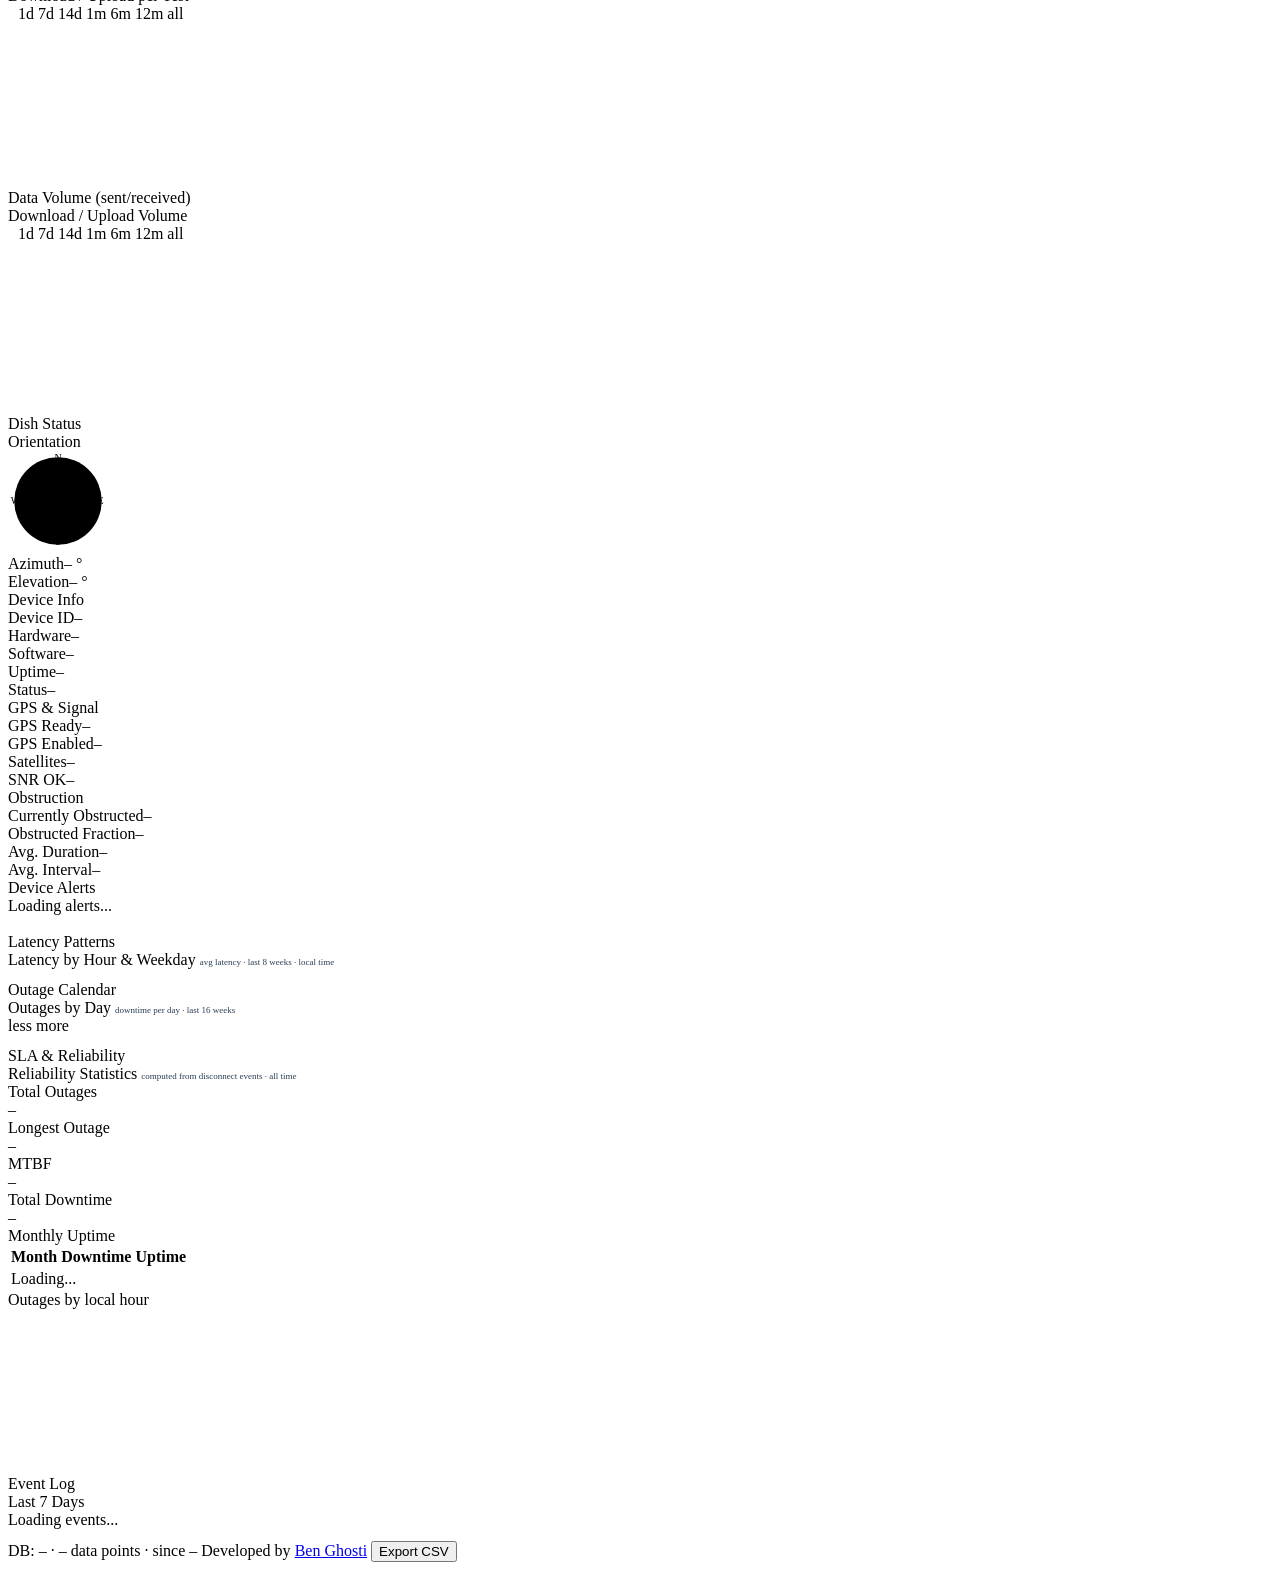
==== commit e82a2b9b: "Feat: latency & outage heatmaps, boot loading overlay, favicon, comment purge - History tab: latency" ====
--- a/frontend/static/index.html
+++ b/frontend/static/index.html
@@ -4,15 +4,36 @@
 <meta charset="UTF-8">
 <meta name="viewport" content="width=device-width, initial-scale=1.0">
 <title>Starlink Monitor</title>
-<link rel="stylesheet" href="/static/style.css?v=4">
+<link rel="icon" type="image/svg+xml" href="/static/favicon.svg">
+<link rel="stylesheet" href="/static/style.css?v=6">
 <script defer src="/static/vendor/chart.umd.js"></script>
 <script defer src="/static/vendor/chartjs-adapter-date-fns.bundle.min.js"></script>
 <script defer src="/static/vendor/html2canvas.min.js"></script>
 </head>
 <body>
+<div class="boot-overlay" id="bootOverlay">
+  <div class="boot-card">
+    <svg class="boot-logo" viewBox="0 0 64 64" aria-hidden="true">
+      <defs>
+        <linearGradient id="bootBeam" x1="0" y1="1" x2="0" y2="0">
+          <stop offset="0" stop-color="#5ba3d0" stop-opacity="0"/>
+          <stop offset="1" stop-color="#5ba3d0" stop-opacity="0.9"/>
+        </linearGradient>
+      </defs>
+      <rect width="64" height="64" rx="12" fill="#0d1520"/>
+      <path d="M12 46 Q32 28 52 46" fill="none" stroke="#5ba3d0" stroke-width="3" stroke-linecap="round"/>
+      <path d="M32 30 L20 10 L44 10 Z" fill="url(#bootBeam)"/>
+      <circle cx="32" cy="30" r="3" fill="#56d88f"/>
+    </svg>
+    <div class="boot-brand">Starlink Monitor</div>
+    <div class="boot-status" id="bootStatus">Loading assets</div>
+    <div class="boot-bar"><div class="boot-bar-fill" id="bootBarFill"></div></div>
+    <div class="boot-counter" id="bootCounter">0.0s</div>
+  </div>
+</div>
+
 <div class="db">
 
-  <!-- ============ TOPBAR ============ -->
   <div class="topbar">
     <span class="logo">Starlink Monitor</span>
     <nav class="tabs" id="mainTabs">
@@ -31,7 +52,6 @@
     </div>
   </div>
 
-  <!-- ============ ADMIN MODAL ============ -->
   <div class="admin-overlay" id="adminOverlay">
     <div class="admin-modal">
       <div class="admin-header">
@@ -85,12 +105,8 @@
     </div>
   </div>
 
-  <!-- ================================================================
-       TAB: OVERVIEW (core info)
-  ================================================================= -->
   <div class="tab-page active" id="tab-overview">
 
-    <!-- Weather bar -->
     <div class="weather-bar" id="weatherBar">
       <span class="weather-city" id="weatherCity">–</span>
       <span style="color:#c8d6e5" id="weatherMain">–</span>
@@ -98,7 +114,6 @@
       <span class="weather-warn" id="weatherWarn" style="display:none"></span>
     </div>
 
-    <!-- Stat tiles -->
     <div class="section-label">Overview · last 24 hours</div>
     <div class="stat-row">
       <div class="stat">
@@ -126,7 +141,6 @@
       </div>
     </div>
 
-    <!-- Health score + Sky view -->
     <div class="overview-grid">
       <div class="panel health-panel">
         <div class="panel-title">
@@ -164,7 +178,6 @@
       </div>
     </div>
 
-    <!-- Recent events -->
     <div class="panel" style="margin-bottom:12px">
       <div class="panel-title">
         <span>Recent Events</span>
@@ -176,9 +189,6 @@
     </div>
   </div>
 
-  <!-- ================================================================
-       TAB: QUALITY (line charts + weather correlation)
-  ================================================================= -->
   <div class="tab-page" id="tab-quality">
     <div class="section-label">Connection Quality</div>
     <div class="main-grid">
@@ -224,7 +234,7 @@
         <div class="panel-title">
           <span>Jitter · live</span>
           <div style="display:flex;align-items:center;gap:10px">
-            <span id="jitterBasis" style="font-size:9px;color:#3a5070">Basis: 2s</span>
+            <span id="jitterBasis" style="font-size:9px;color:#3a5070">Basis: 2s samples</span>
             <div class="range-btns" data-target="jitter">
               <span class="rb active" data-range="1d">1d</span>
               <span class="rb" data-range="7d">7d</span>
@@ -260,7 +270,6 @@
       </div>
     </div>
 
-    <!-- Weather correlation -->
     <div class="panel" style="margin-bottom:18px">
       <div class="panel-title">
         <span>Weather Correlation</span>
@@ -272,9 +281,6 @@
     </div>
   </div>
 
-  <!-- ================================================================
-       TAB: DATA (speedtest, traffic, peak values)
-  ================================================================= -->
   <div class="tab-page" id="tab-data">
 
     <div class="section-label">Peak Values · from live sampling (2s)</div>
@@ -352,9 +358,6 @@
     </div>
   </div>
 
-  <!-- ================================================================
-       TAB: DISH (hardware status)
-  ================================================================= -->
   <div class="tab-page" id="tab-dish">
     <div class="section-label">Dish Status</div>
     <div class="dish-grid">
@@ -421,10 +424,44 @@
     </div>
   </div>
 
-  <!-- ================================================================
-       TAB: HISTORY (SLA stats + event log)
-  ================================================================= -->
   <div class="tab-page" id="tab-history">
+    <div class="section-label">Latency Patterns</div>
+    <div class="panel" style="margin-bottom:12px">
+      <div class="panel-title">
+        <span>Latency by Hour &amp; Weekday</span>
+        <span style="color:#2a3d52;font-size:9px">avg latency · last 8 weeks · local time</span>
+      </div>
+      <div class="hm-wrap">
+        <div class="hm-y" id="latencyHeatmapY"></div>
+        <div class="hm-main">
+          <div class="hm-x" id="latencyHeatmapX"></div>
+          <div class="hm-grid" id="latencyHeatmap"></div>
+          <div class="hm-legend" id="latencyHeatmapLegend"></div>
+        </div>
+      </div>
+    </div>
+
+    <div class="section-label">Outage Calendar</div>
+    <div class="panel" style="margin-bottom:12px">
+      <div class="panel-title">
+        <span>Outages by Day</span>
+        <span style="color:#2a3d52;font-size:9px">downtime per day · last 16 weeks</span>
+      </div>
+      <div class="cal-wrap">
+        <div class="cal-y" id="outageCalendarY"></div>
+        <div class="cal-grid" id="outageCalendar"></div>
+      </div>
+      <div class="cal-legend">
+        <span>less</span>
+        <span class="cal-legend-cell l0"></span>
+        <span class="cal-legend-cell l1"></span>
+        <span class="cal-legend-cell l2"></span>
+        <span class="cal-legend-cell l3"></span>
+        <span class="cal-legend-cell l4"></span>
+        <span>more</span>
+      </div>
+    </div>
+
     <div class="section-label">SLA & Reliability</div>
     <div class="panel" style="margin-bottom:12px">
       <div class="panel-title">
@@ -479,7 +516,6 @@
     </div>
   </div>
 
-  <!-- ============ FOOTER ============ -->
   <div class="bottom-bar">
     <span id="footerStats">DB: – · – data points · since –</span>
     <span class="brand-credit">Developed by <a href="https://ben-ghosti.de" target="_blank" rel="noopener">Ben Ghosti</a></span>
@@ -488,7 +524,7 @@
 
 </div>
 
-<script defer src="/static/api-client.js?v=4"></script>
-<script defer src="/static/dashboard.js?v=4"></script>
+<script defer src="/static/api-client.js?v=6"></script>
+<script defer src="/static/dashboard.js?v=6"></script>
 </body>
 </html>
